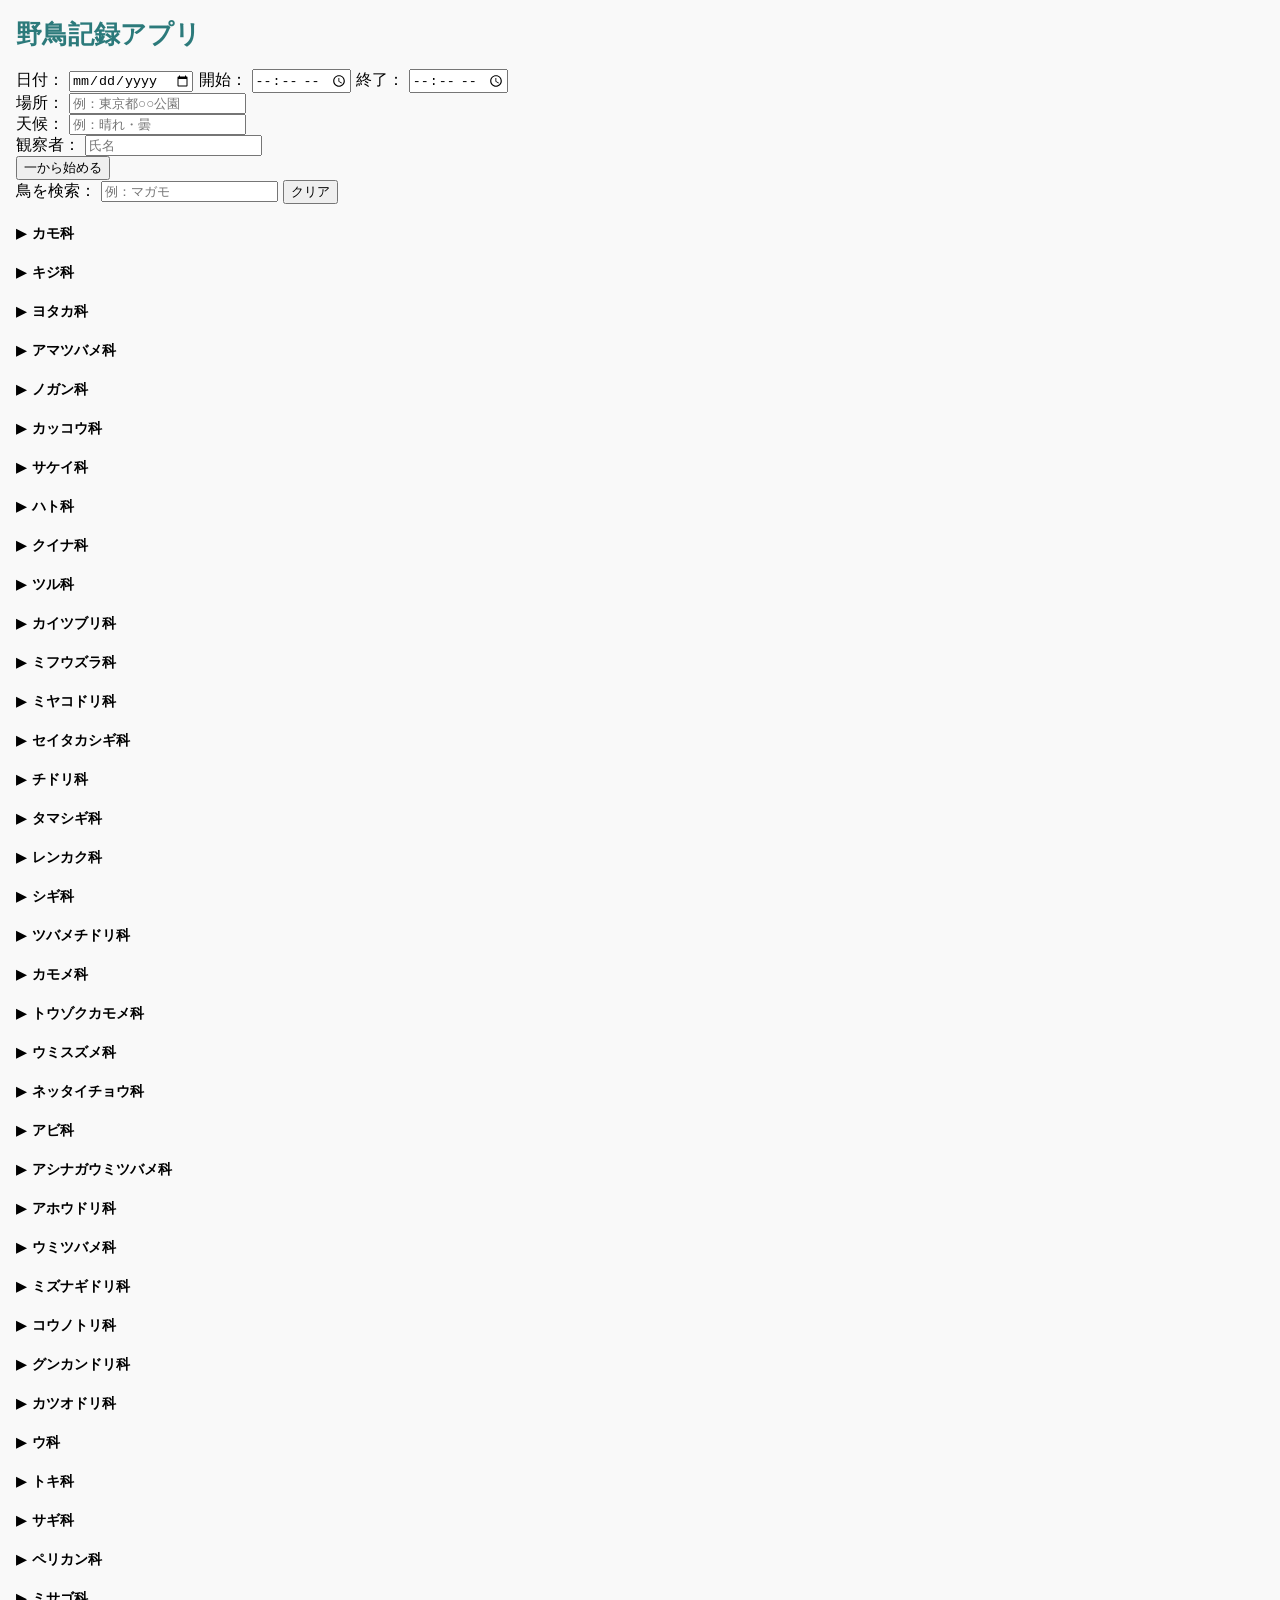
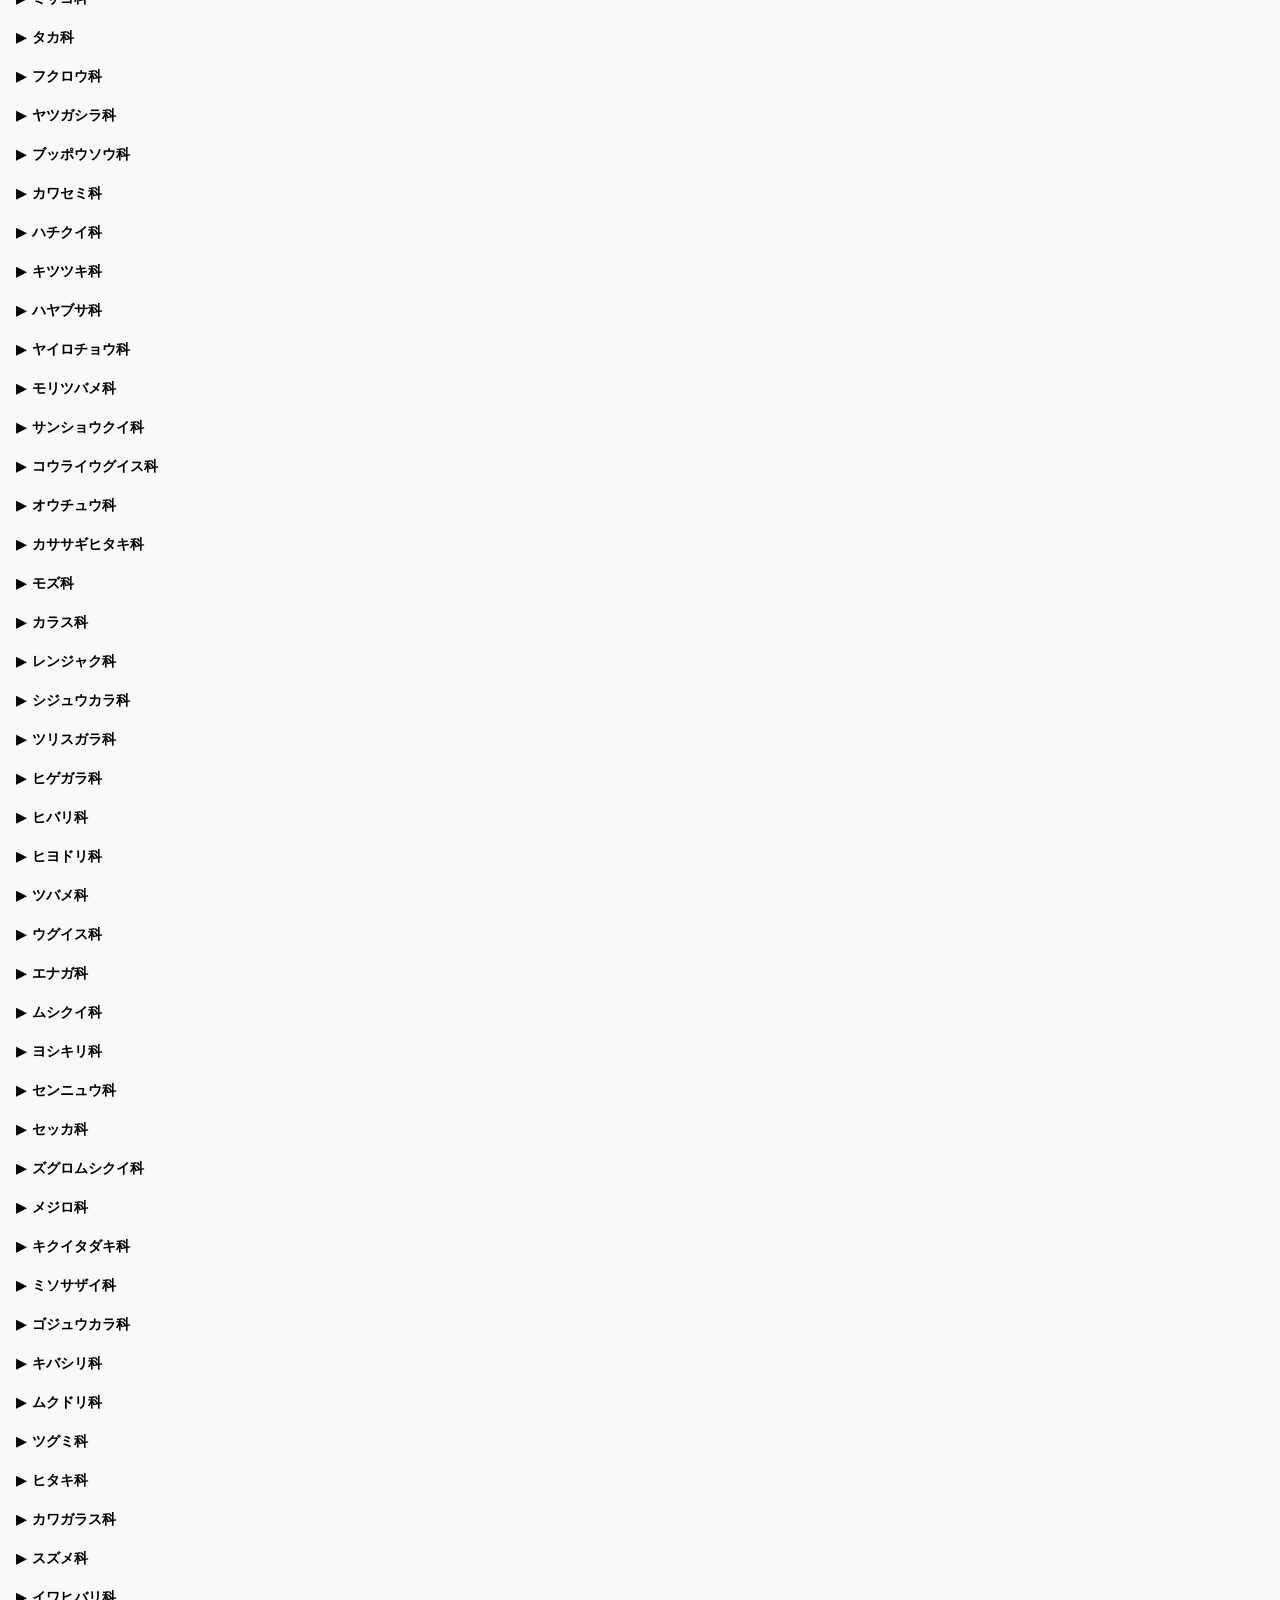
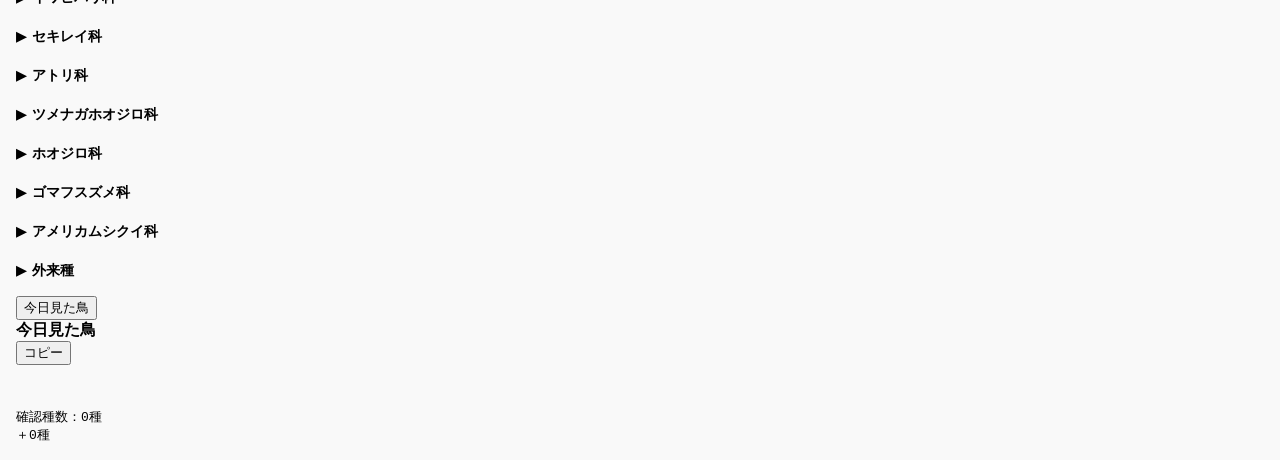
==== index.html @ 3a524e97 "Enhance bird observation app with search feature Added bird search functionality and updated UI elem" ====
<!DOCTYPE html>
<html lang="ja">
<head>
  <meta charset="UTF-8">
  <meta name="viewport" content="width=device-width, initial-scale=1">
  <title>野鳥記録</title>
  <link rel="stylesheet" href="style.css">
  <link rel="manifest" href="manifest.json">
</head>
<body>

<h1>野鳥記録アプリ</h1>
<div id="meta">


  <div>
    <label>日付：</label>
    <input type="date" id="obsDate">
    <label>開始：</label>
    <input type="time" id="obsStartTime">

    <label>終了：</label>
    <input type="time" id="obsEndTime">
  </div>

  <div>
    <label>場所：</label>
    <input type="text" id="obsPlace" placeholder="例：東京都○○公園">
  </div>

  <div>
    <label>天候：</label>
    <input type="text" id="obsWeather" placeholder="例：晴れ・曇">
  </div>

  <div>
    <label>観察者：</label>
    <input type="text" id="obsObserver" placeholder="氏名">
  </div>

</div>

<button onclick="clearAllChecks()">一から始める</button>

<div id="birdSearch">
  <label for="birdSearchInput">鳥を検索：</label>
  <input type="search" id="birdSearchInput" placeholder="例：マガモ">
  <button id="clearBirdSearchBtn" type="button">クリア</button>
</div>

<ul id="birdList"></ul>

<section id="outputDrawer" class="output-drawer" aria-label="今日見た鳥">
  <button id="outputDrawerHandle" class="output-drawer__handle" type="button" aria-expanded="false" aria-controls="outputDrawerContent">
    <span class="output-drawer__bar"></span>
    <span>今日見た鳥</span>
  </button>

  <div id="outputDrawerContent" class="output-drawer__content">
    <div class="output-drawer__header">
      <strong>今日見た鳥</strong>
      <div class="output-drawer__actions">
        <button id="copyBtn" type="button">コピー</button>
      </div>
    </div>
    <pre id="output"></pre>
  </div>
</section>

<script src="app.js"></script>

<script>
if ('serviceWorker' in navigator) {
  navigator.serviceWorker.register('service-worker.js');
}
</script>

</body>
</html>
---- style.css ----
body {
  font-family: system-ui, sans-serif;
  margin: 16px;
  background-color: #f9f9f9;
}

h1 {
  font-size: 1.6em;
  color: #2c7a7b;
}

p {
  font-size: 1em;
}

/* ===== 科の折りたたみ表示 ===== */

.family-title {
  cursor: pointer;
  user-select: none;
  margin-top: 20px;
  font-size: 0.9em;
  margin-left: 0;
  padding-left: 0;
}

.family-title::before {
  content: "▶ ";
}

.family-title.open::before {
  content: "▼ ";
}

.family-list {
  display: none;
  list-style: none;
  padding-left: 0;
  margin-left: 0;
}

.family-list.open {
  display: block;
}

.family-list li::before {
  content: "";
}

/* ===== 種名と数・メモの整列 ===== */

.family-list li {
  display: flex;
  align-items: center;
  gap: 6px;
}

.family-list label {
  display: inline-block;
  min-width: 10em;
}

/* ===== 親ulのズレ修正 ===== */

#birdList {
  padding-left: 0;
  margin-left: 0;
}
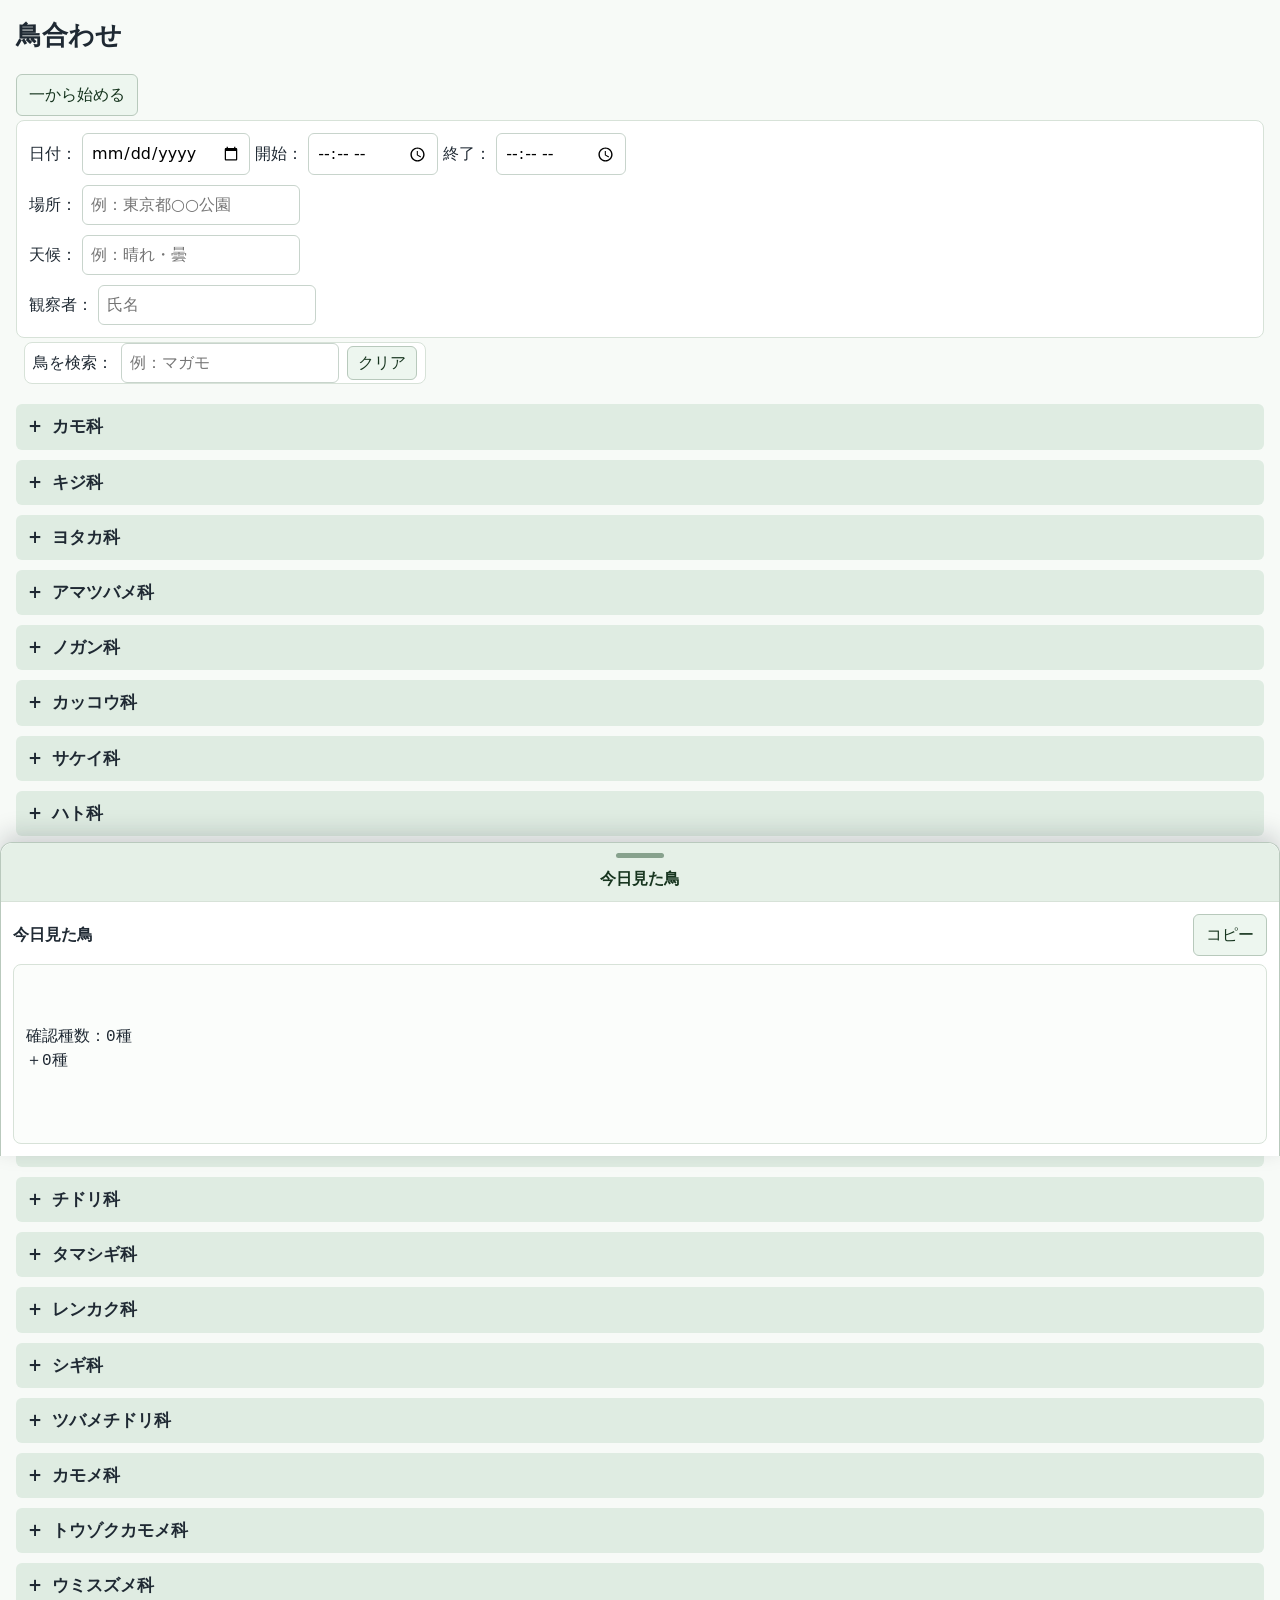
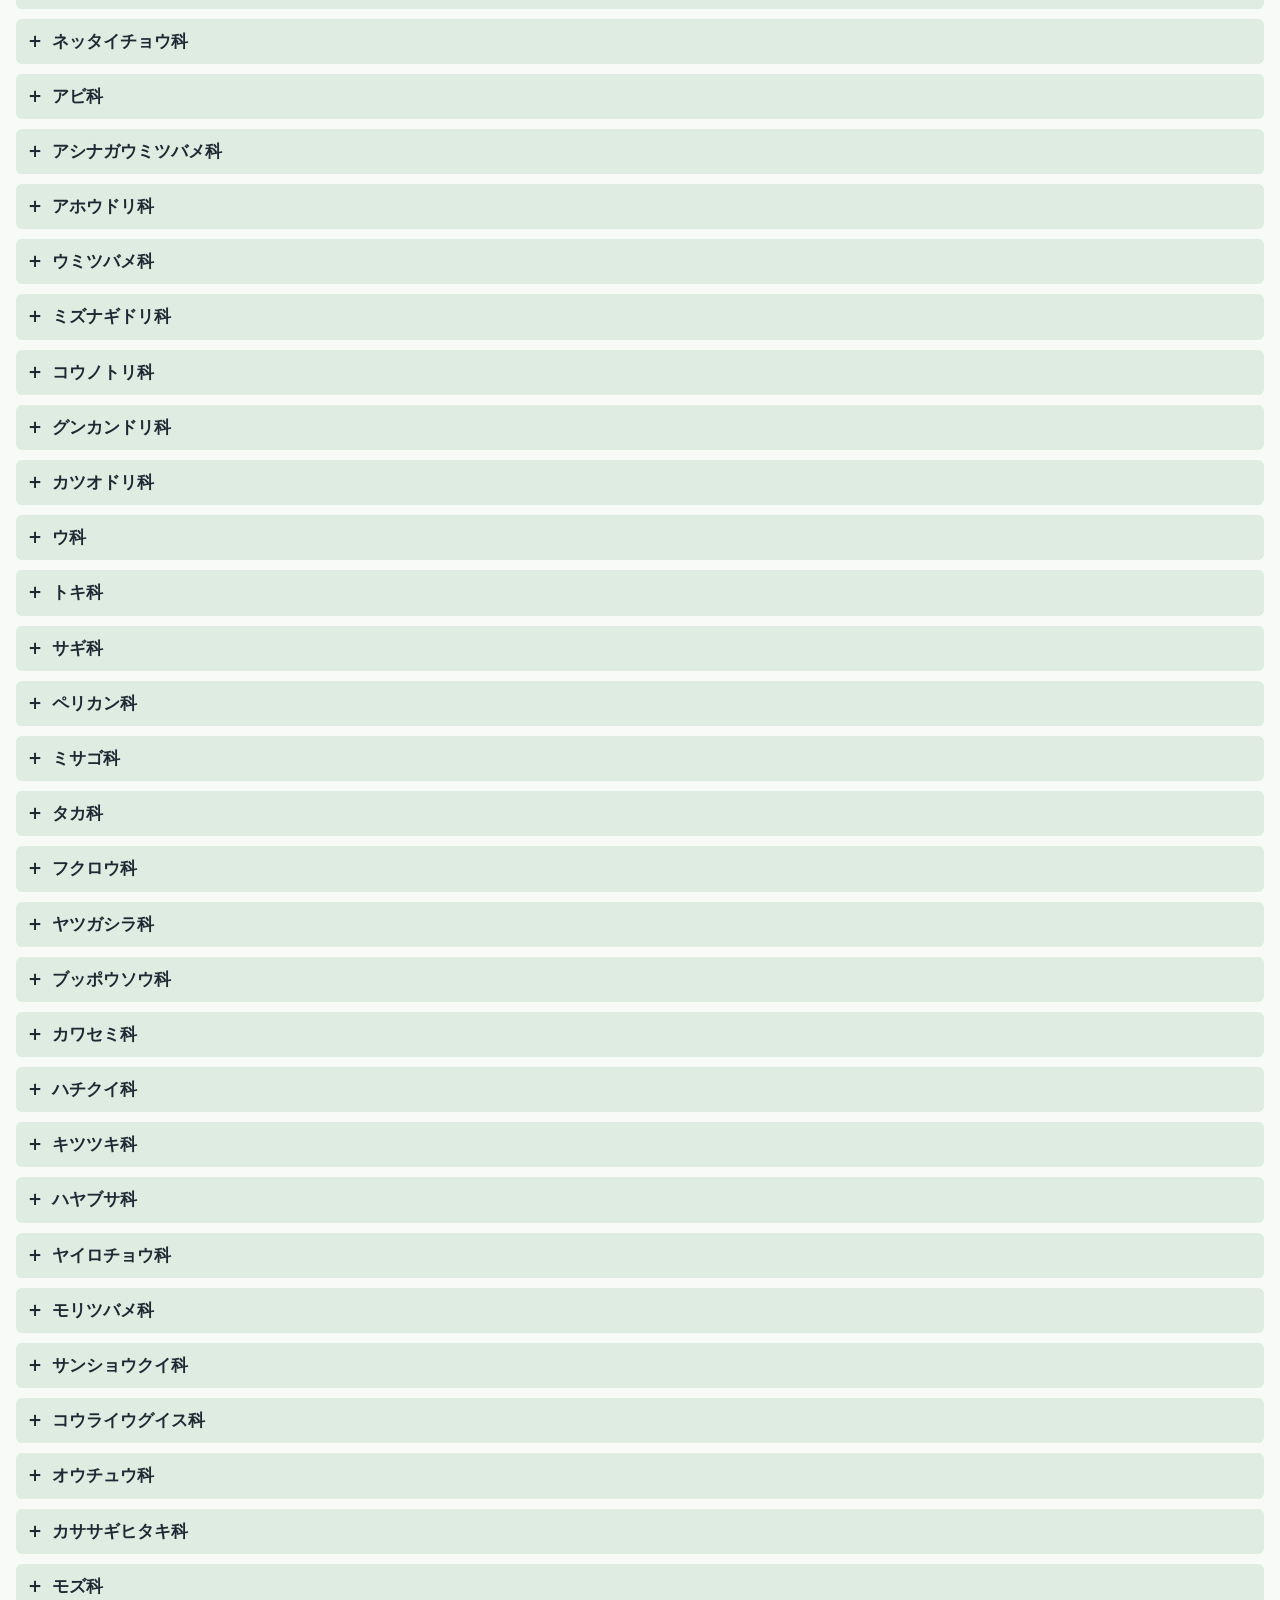
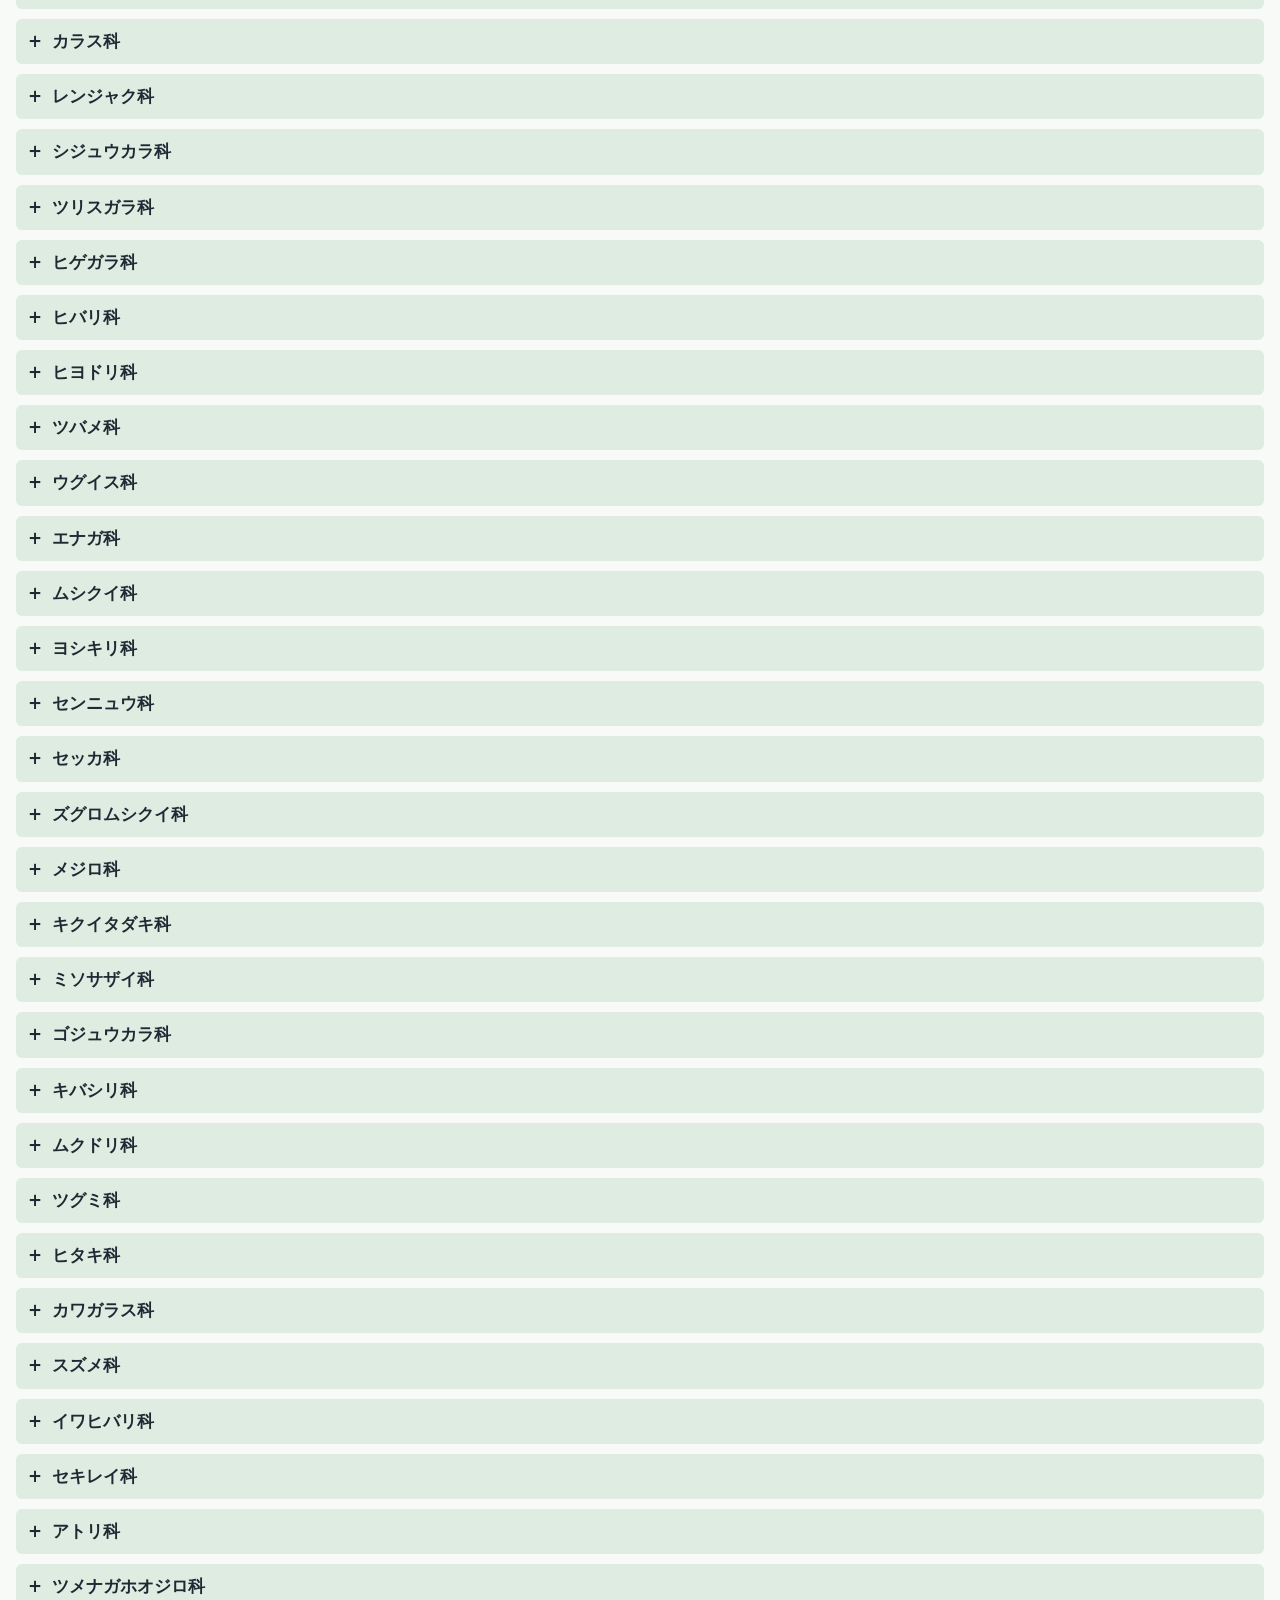
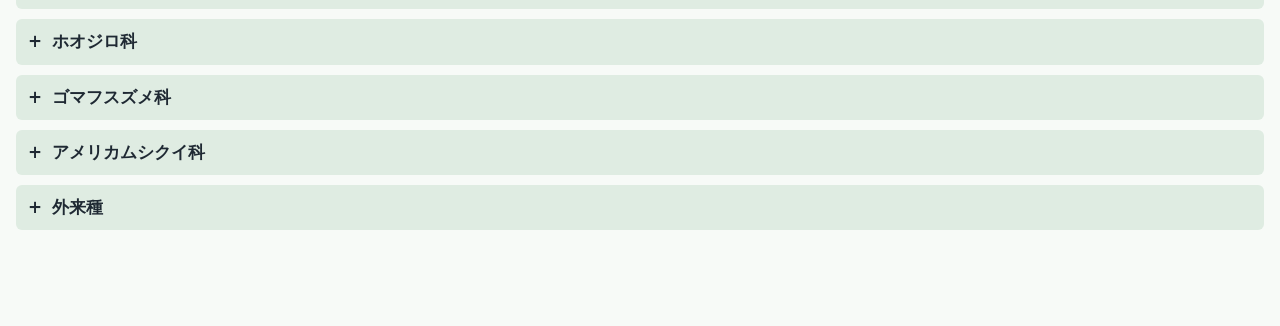
==== commit 183f6c0f: "Update index.html for bird observation app" ====
--- a/index.html
+++ b/index.html
@@ -3,14 +3,22 @@
 <head>
   <meta charset="UTF-8">
   <meta name="viewport" content="width=device-width, initial-scale=1">
-  <title>野鳥記録</title>
+  <title>鳥合わせ</title>
+  <meta name="theme-color" content="#ffe6f0">
+  <meta name="description" content="野鳥の観察記録を入力して、今日見た鳥の一覧を作成するアプリです。">
+  <link rel="manifest" href="manifest.webmanifest">
+  <link rel="icon" href="icons/icon.svg" type="image/svg+xml">
+  <link rel="apple-touch-icon" href="icons/icon.svg">
   <link rel="stylesheet" href="style.css">
-  <link rel="manifest" href="manifest.json">
 </head>
 <body>
 
-<h1>野鳥記録アプリ</h1>
-<div id="meta">
+<main id="appContent" class="app-content">
+  <header class="app-header">
+    <h1>鳥合わせ</h1>
+    <button type="button" onclick="clearAllChecks()">一から始める</button>
+  </header>
+  <div id="meta">
 
 
   <div>
@@ -38,17 +46,16 @@
     <input type="text" id="obsObserver" placeholder="氏名">
   </div>
 
-</div>
+  </div>
 
-<button onclick="clearAllChecks()">一から始める</button>
+  <div id="birdSearch">
+    <label for="birdSearchInput">鳥を検索：</label>
+    <input type="search" id="birdSearchInput" placeholder="例：マガモ">
+    <button id="clearBirdSearchBtn" type="button">クリア</button>
+  </div>
 
-<div id="birdSearch">
-  <label for="birdSearchInput">鳥を検索：</label>
-  <input type="search" id="birdSearchInput" placeholder="例：マガモ">
-  <button id="clearBirdSearchBtn" type="button">クリア</button>
-</div>
-
-<ul id="birdList"></ul>
+  <ul id="birdList"></ul>
+</main>
 
 <section id="outputDrawer" class="output-drawer" aria-label="今日見た鳥">
   <button id="outputDrawerHandle" class="output-drawer__handle" type="button" aria-expanded="false" aria-controls="outputDrawerContent">
@@ -69,11 +76,5 @@
 
 <script src="app.js"></script>
 
-<script>
-if ('serviceWorker' in navigator) {
-  navigator.serviceWorker.register('service-worker.js');
-}
-</script>
-
 </body>
 </html>
--- a/style.css
+++ b/style.css
@@ -1,68 +1,249 @@
+* {
+  box-sizing: border-box;
+}
+
 body {
-  font-family: system-ui, sans-serif;
-  margin: 16px;
-  background-color: #f9f9f9;
+  margin: 0;
+  padding: 16px 16px 96px;
+  color: #1f2933;
+  font-family: system-ui, -apple-system, BlinkMacSystemFont, "Segoe UI", sans-serif;
+  line-height: 1.5;
+  background: #f7faf7;
 }
 
 h1 {
-  font-size: 1.6em;
-  color: #2c7a7b;
-}
-
-p {
-  font-size: 1em;
-}
-
-/* ===== 科の折りたたみ表示 ===== */
+  margin: 0 0 16px;
+  font-size: 1.6rem;
+}
+
+#meta {
+  display: grid;
+  gap: 10px;
+  padding: 12px;
+  border: 1px solid #d7e2d8;
+  border-radius: 8px;
+  background: #fff;
+}
+
+input,
+button {
+  font: inherit;
+}
+
+input {
+  max-width: 100%;
+  padding: 7px 8px;
+  border: 1px solid #c8d4cc;
+  border-radius: 6px;
+  background: #fff;
+}
+
+button {
+  min-height: 40px;
+  margin: 4px 4px 4px 0;
+  padding: 8px 12px;
+  border: 1px solid #b8c9bc;
+  border-radius: 6px;
+  color: #17351f;
+  background: #edf6ef;
+}
+
+button:active {
+  transform: translateY(1px);
+}
+
+[hidden] {
+  display: none !important;
+}
+
+#birdSearch {
+  display: inline-flex;
+  align-items: center;
+  gap: 8px;
+  margin: 4px 0 4px 8px;
+  min-height: 40px;
+  padding: 0 8px;
+  border: 1px solid #d7e2d8;
+  border-radius: 8px;
+  background: #fff;
+  font-size: 1rem;
+  vertical-align: middle;
+}
+
+#birdSearchInput {
+  flex: 1;
+  min-width: 0;
+  font-size: 1rem;
+}
+
+#clearBirdSearchBtn {
+  font-size: 1rem;
+  min-height: 30px;
+  margin: 0;
+  padding: 4px 10px;
+}
+
+#birdList {
+  margin: 16px 0 0;
+  padding: 0;
+}
 
 .family-title {
+  margin: 10px 0 0;
+  padding: 10px 12px;
+  border-radius: 6px;
+  font-size: 1.05rem;
+  background: #dfece2;
   cursor: pointer;
-  user-select: none;
-  margin-top: 20px;
-  font-size: 0.9em;
-  margin-left: 0;
-  padding-left: 0;
 }
 
 .family-title::before {
-  content: "▶ ";
+  content: "+";
+  display: inline-block;
+  width: 1.4em;
+  font-weight: 700;
 }
 
 .family-title.open::before {
-  content: "▼ ";
+  content: "-";
 }
 
 .family-list {
   display: none;
+  margin: 0;
+  padding: 8px 0 8px 12px;
   list-style: none;
-  padding-left: 0;
-  margin-left: 0;
+  background: #fff;
 }
 
 .family-list.open {
   display: block;
 }
 
-.family-list li::before {
-  content: "";
-}
-
-/* ===== 種名と数・メモの整列 ===== */
+.family-list.search-results {
+  display: block;
+}
 
 .family-list li {
   display: flex;
   align-items: center;
+  gap: 4px;
+  min-height: 36px;
+}
+
+.family-list li.search-hit {
+  padding: 4px 6px;
+  border-radius: 6px;
+  background: #fff8dc;
+}
+
+.output-drawer {
+  position: fixed;
+  right: 0;
+  bottom: 0;
+  left: 0;
+  z-index: 20;
+  max-height: min(72vh, 620px);
+  border: 1px solid #b9c9bd;
+  border-bottom: 0;
+  border-radius: 12px 12px 0 0;
+  background: #fff;
+  box-shadow: 0 -8px 24px rgba(17, 24, 39, 0.18);
+  transform: translateY(calc(100% - 58px));
+  transition: transform 180ms ease;
+  touch-action: pan-y;
+}
+
+.output-drawer.open {
+  transform: translateY(0);
+}
+
+.output-drawer__handle {
+  display: grid;
+  place-items: center;
+  gap: 4px;
+  width: 100%;
+  height: 58px;
+  margin: 0;
+  border: 0;
+  border-radius: 12px 12px 0 0;
+  color: #17351f;
+  font-weight: 700;
+  background: #e5f0e7;
+}
+
+.output-drawer__bar {
+  width: 48px;
+  height: 5px;
+  border-radius: 999px;
+  background: #87a28d;
+}
+
+.output-drawer__content {
+  display: flex;
+  flex-direction: column;
+  max-height: calc(min(72vh, 620px) - 58px);
+  padding: 12px;
+  border-top: 1px solid #d7e2d8;
+}
+
+.output-drawer__header {
+  display: flex;
+  align-items: center;
+  justify-content: space-between;
+  gap: 12px;
+  margin-bottom: 8px;
+}
+
+.output-drawer__actions {
+  display: flex;
+  flex-wrap: wrap;
+  justify-content: flex-end;
   gap: 6px;
 }
 
-.family-list label {
-  display: inline-block;
-  min-width: 10em;
-}
-
-/* ===== 親ulのズレ修正 ===== */
-
-#birdList {
-  padding-left: 0;
-  margin-left: 0;
-}
+.output-drawer__actions button {
+  margin: 0;
+}
+
+#output {
+  min-height: 180px;
+  max-height: calc(min(72vh, 620px) - 132px);
+  margin: 0;
+  padding: 12px;
+  overflow: auto;
+  white-space: pre-wrap;
+  word-break: break-word;
+  border: 1px solid #d7e2d8;
+  border-radius: 8px;
+  background: #fbfdfb;
+  font-family: ui-monospace, SFMono-Regular, Menlo, Consolas, monospace;
+}
+
+@media (max-width: 640px) {
+  body {
+    padding: 12px 12px 96px;
+  }
+
+  #meta > div {
+    display: grid;
+    gap: 6px;
+  }
+
+  #birdSearch {
+    display: inline-grid;
+  }
+
+  .output-drawer__header {
+    align-items: flex-start;
+    flex-direction: column;
+  }
+
+  .output-drawer__actions {
+    width: 100%;
+  }
+
+  .output-drawer__actions button {
+    flex: 1;
+  }
+}
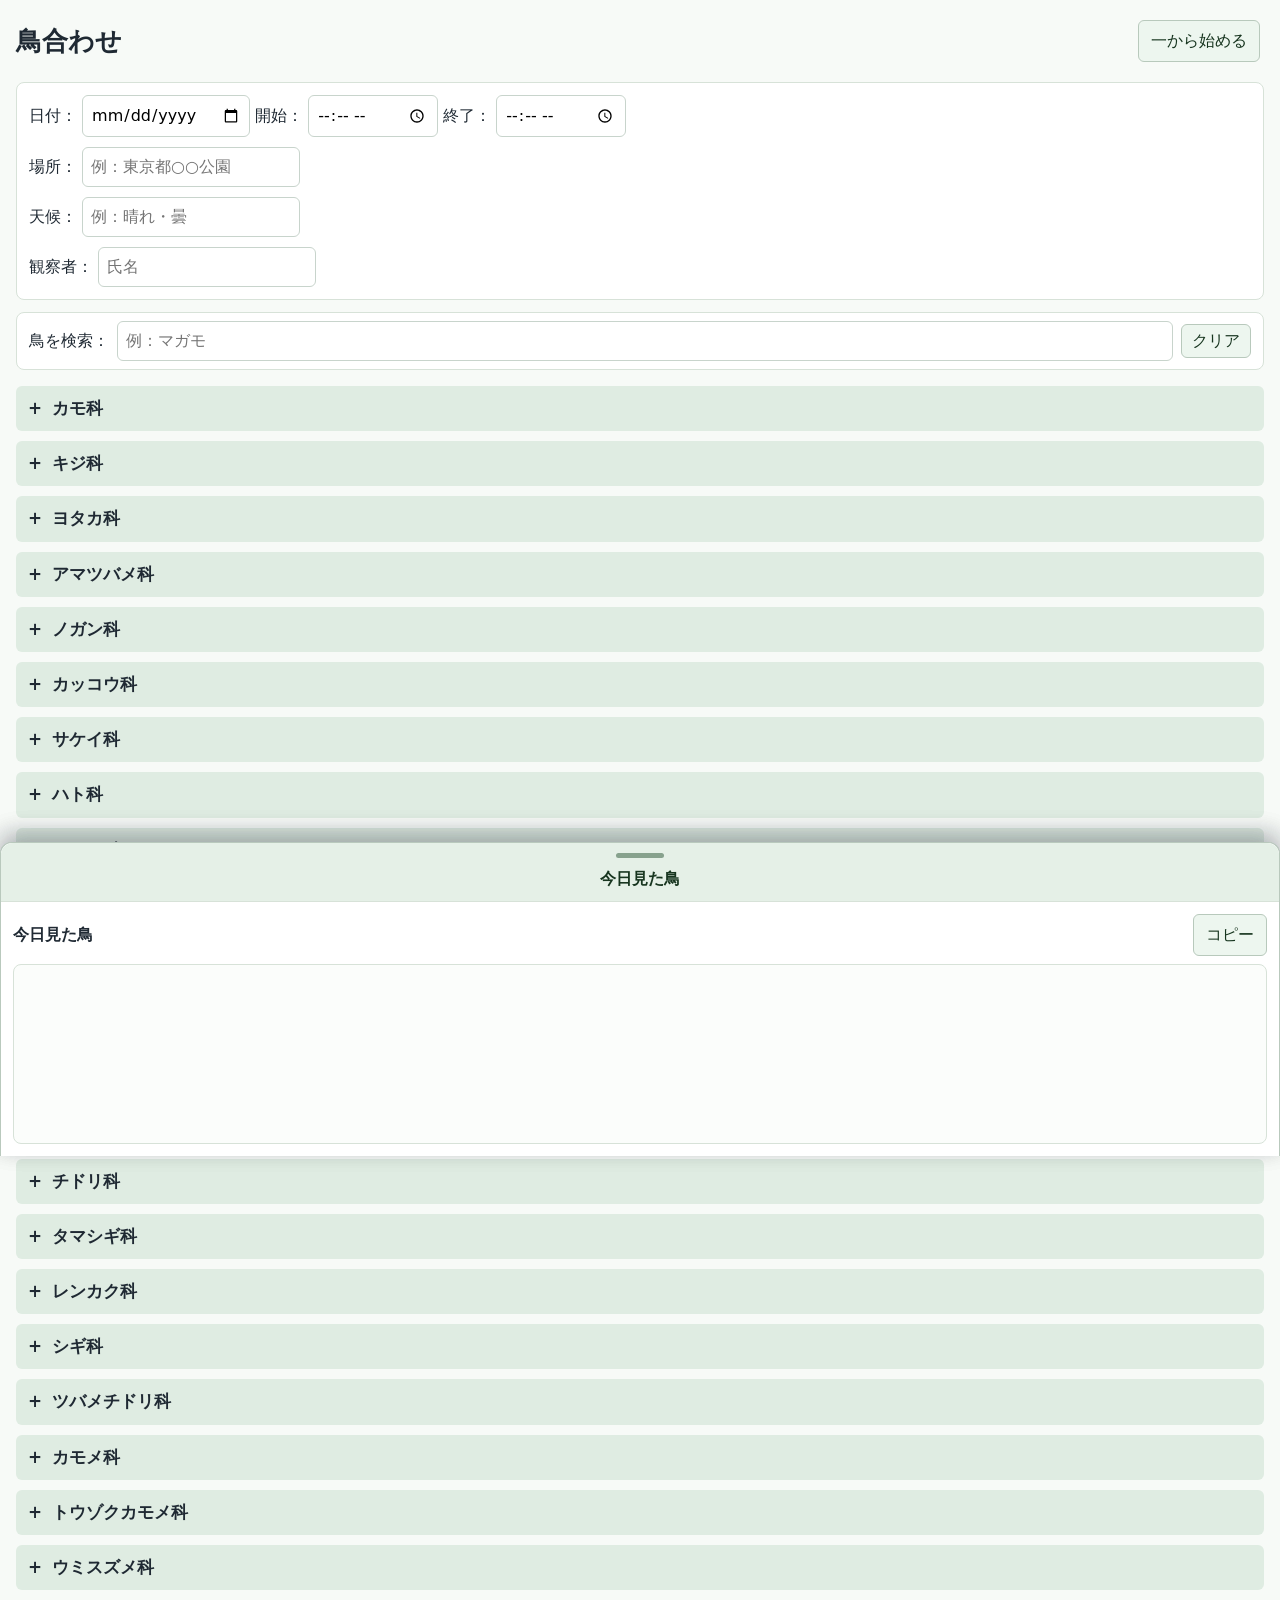
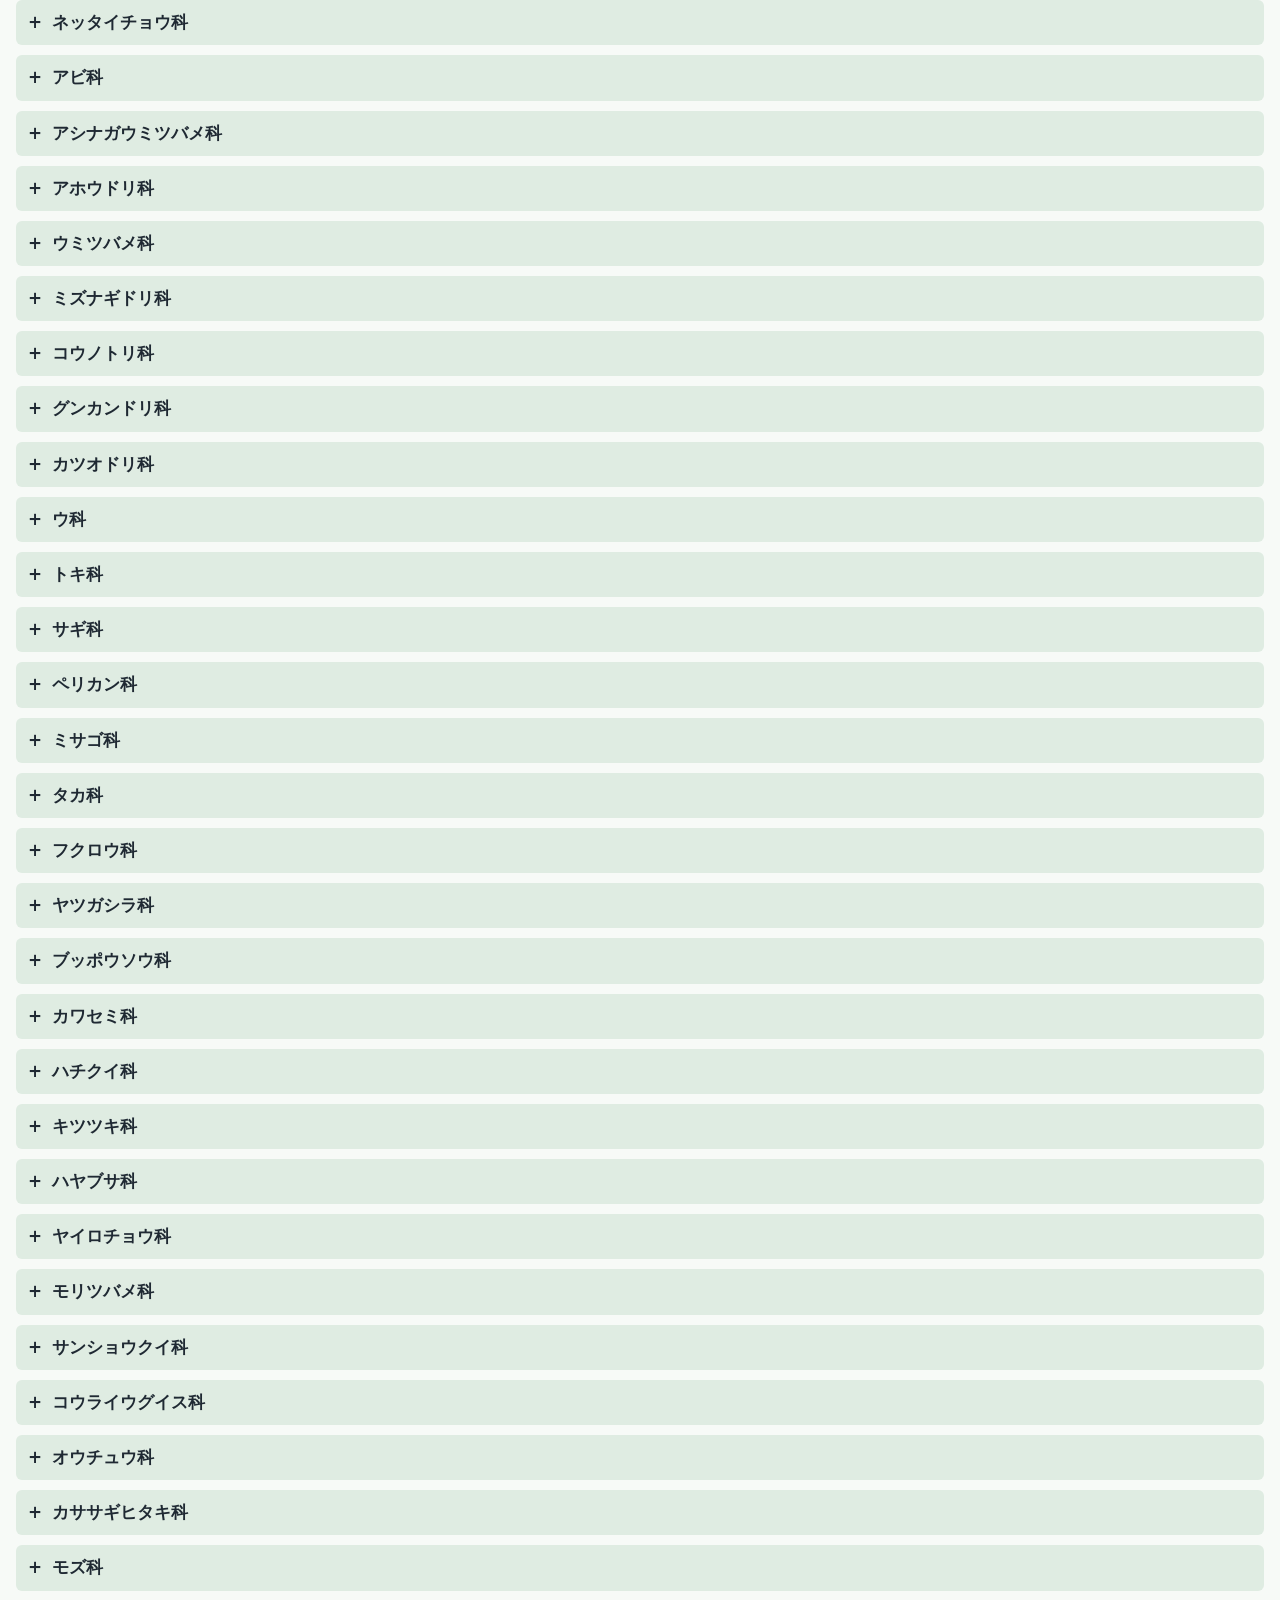
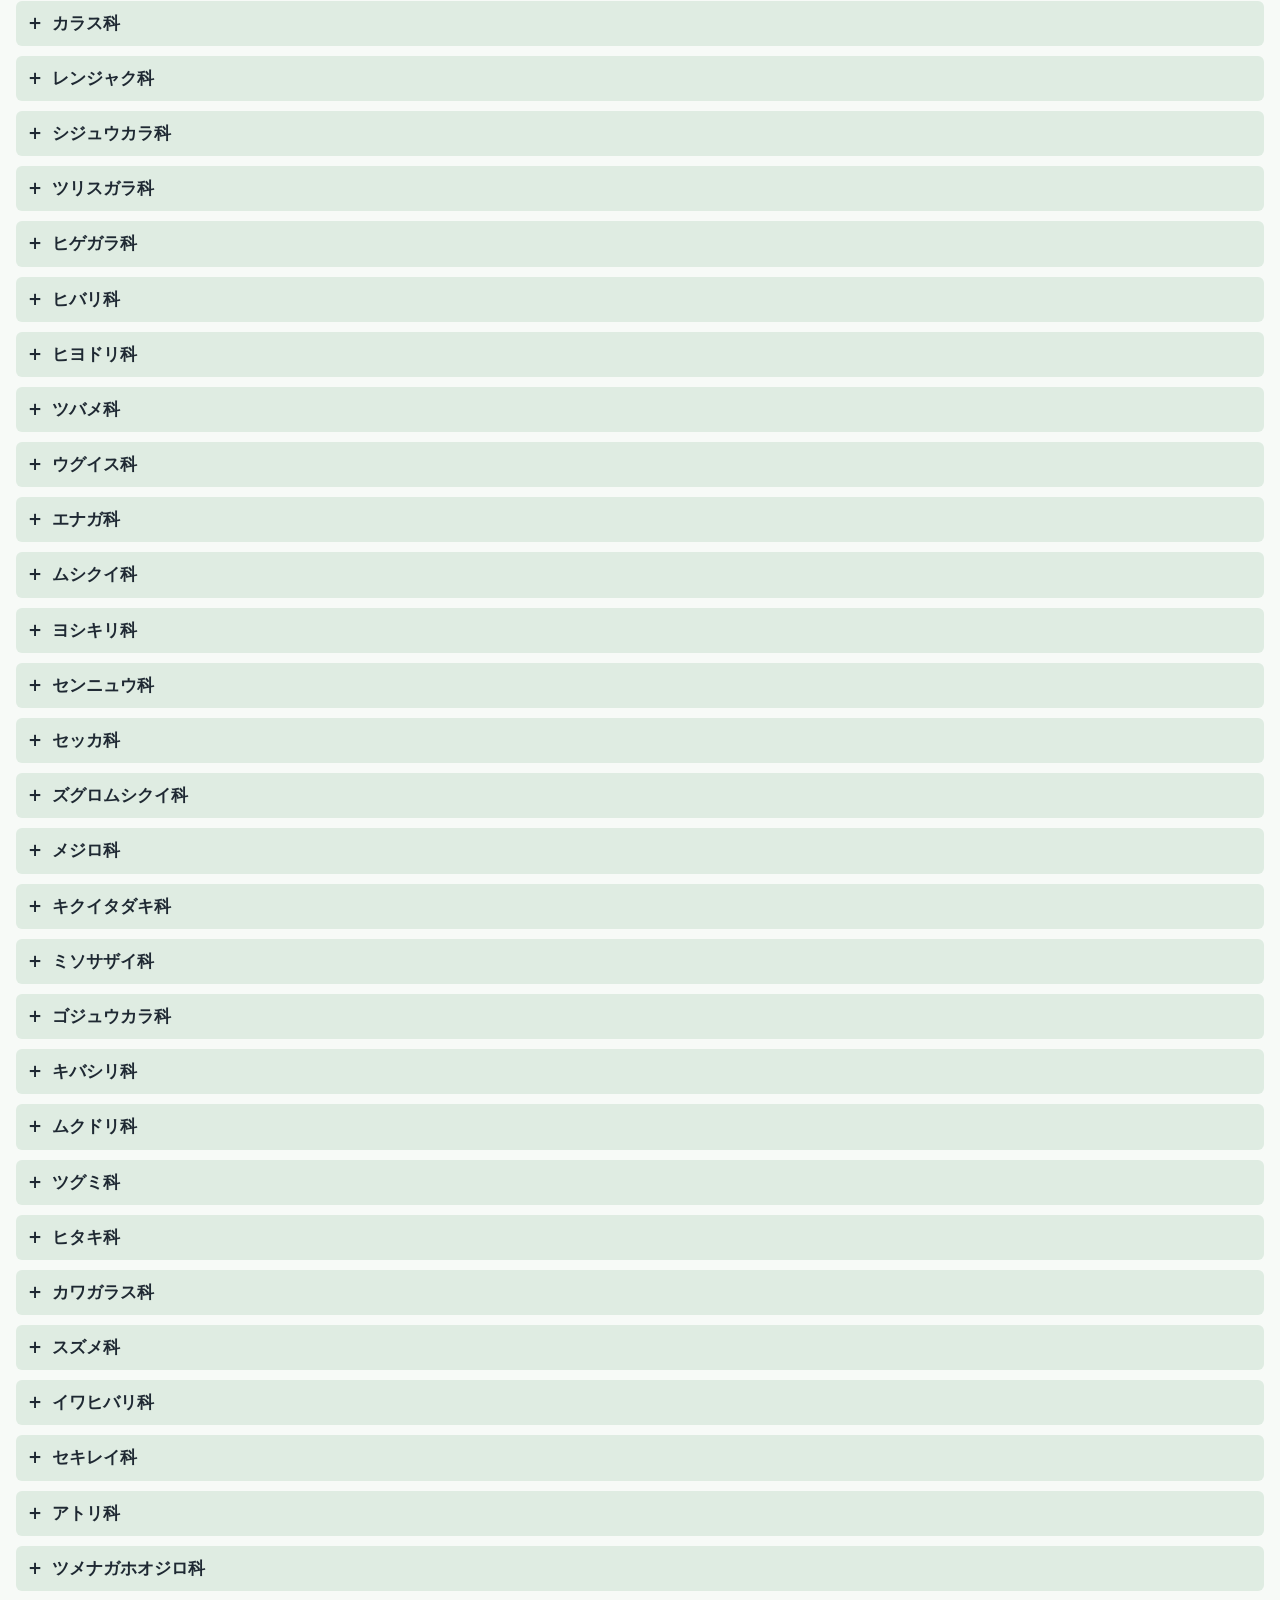
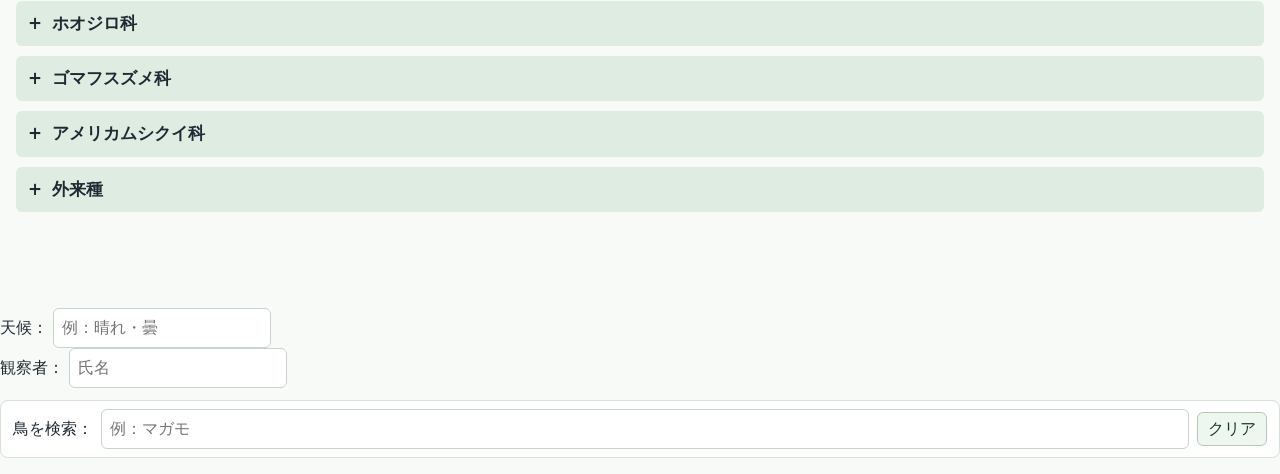
==== commit e0f0a270: "Revise HTML structure and update metadata Updated the HTML structure and metadata for the applicatio" ====
--- a/index.html
+++ b/index.html
@@ -4,7 +4,7 @@
   <meta charset="UTF-8">
   <meta name="viewport" content="width=device-width, initial-scale=1">
   <title>鳥合わせ</title>
-  <meta name="theme-color" content="#ffe6f0">
+  <meta name="theme-color" content="#e5f0e7">
   <meta name="description" content="野鳥の観察記録を入力して、今日見た鳥の一覧を作成するアプリです。">
   <link rel="manifest" href="manifest.webmanifest">
   <link rel="icon" href="icons/icon.svg" type="image/svg+xml">
@@ -78,3 +78,47 @@
 
 </body>
 </html>
+  </div>
+
+  <div>
+    <label>天候：</label>
+    <input type="text" id="obsWeather" placeholder="例：晴れ・曇">
+  </div>
+
+  <div>
+    <label>観察者：</label>
+    <input type="text" id="obsObserver" placeholder="氏名">
+  </div>
+
+  </div>
+
+  <div id="birdSearch">
+    <label for="birdSearchInput">鳥を検索：</label>
+    <input type="search" id="birdSearchInput" placeholder="例：マガモ">
+    <button id="clearBirdSearchBtn" type="button">クリア</button>
+  </div>
+
+  <ul id="birdList"></ul>
+</main>
+
+<section id="outputDrawer" class="output-drawer" aria-label="今日見た鳥">
+  <button id="outputDrawerHandle" class="output-drawer__handle" type="button" aria-expanded="false" aria-controls="outputDrawerContent">
+    <span class="output-drawer__bar"></span>
+    <span>今日見た鳥</span>
+  </button>
+
+  <div id="outputDrawerContent" class="output-drawer__content">
+    <div class="output-drawer__header">
+      <strong>今日見た鳥</strong>
+      <div class="output-drawer__actions">
+        <button id="copyBtn" type="button">コピー</button>
+      </div>
+    </div>
+    <pre id="output"></pre>
+  </div>
+</section>
+
+<script src="app.js"></script>
+
+</body>
+</html>
--- a/style.css
+++ b/style.css
@@ -3,17 +3,40 @@
 }
 
 body {
-  margin: 0;
-  padding: 16px 16px 96px;
+  --output-drawer-height: 58px;
+
+  margin: 0;
   color: #1f2933;
   font-family: system-ui, -apple-system, BlinkMacSystemFont, "Segoe UI", sans-serif;
   line-height: 1.5;
   background: #f7faf7;
 }
 
+.app-content {
+  padding: 16px 16px 96px;
+}
+
+body.output-drawer-is-open .app-content {
+  height: calc(100vh - var(--output-drawer-height));
+  overflow: auto;
+  padding-bottom: 96px;
+}
+
+.app-header {
+  display: flex;
+  align-items: center;
+  justify-content: space-between;
+  gap: 12px;
+  margin: 0 0 16px;
+}
+
 h1 {
-  margin: 0 0 16px;
+  margin: 0;
   font-size: 1.6rem;
+}
+
+.app-header button {
+  flex-shrink: 0;
 }
 
 #meta {
@@ -36,6 +59,7 @@
   border: 1px solid #c8d4cc;
   border-radius: 6px;
   background: #fff;
+  text-align: left;
 }
 
 button {
@@ -57,12 +81,13 @@
 }
 
 #birdSearch {
-  display: inline-flex;
+  display: flex;
   align-items: center;
   gap: 8px;
-  margin: 4px 0 4px 8px;
+  width: 100%;
+  margin: 12px 0 0;
   min-height: 40px;
-  padding: 0 8px;
+  padding: 8px 12px;
   border: 1px solid #d7e2d8;
   border-radius: 8px;
   background: #fff;
@@ -72,8 +97,14 @@
 
 #birdSearchInput {
   flex: 1;
-  min-width: 0;
+  min-width: 120px;
   font-size: 1rem;
+}
+
+#birdSearch label,
+#clearBirdSearchBtn {
+  flex-shrink: 0;
+  white-space: nowrap;
 }
 
 #clearBirdSearchBtn {
@@ -221,8 +252,12 @@
 }
 
 @media (max-width: 640px) {
-  body {
+  .app-content {
     padding: 12px 12px 96px;
+  }
+
+  body.output-drawer-is-open .app-content {
+    padding-bottom: 96px;
   }
 
   #meta > div {
@@ -231,7 +266,7 @@
   }
 
   #birdSearch {
-    display: inline-grid;
+    gap: 6px;
   }
 
   .output-drawer__header {
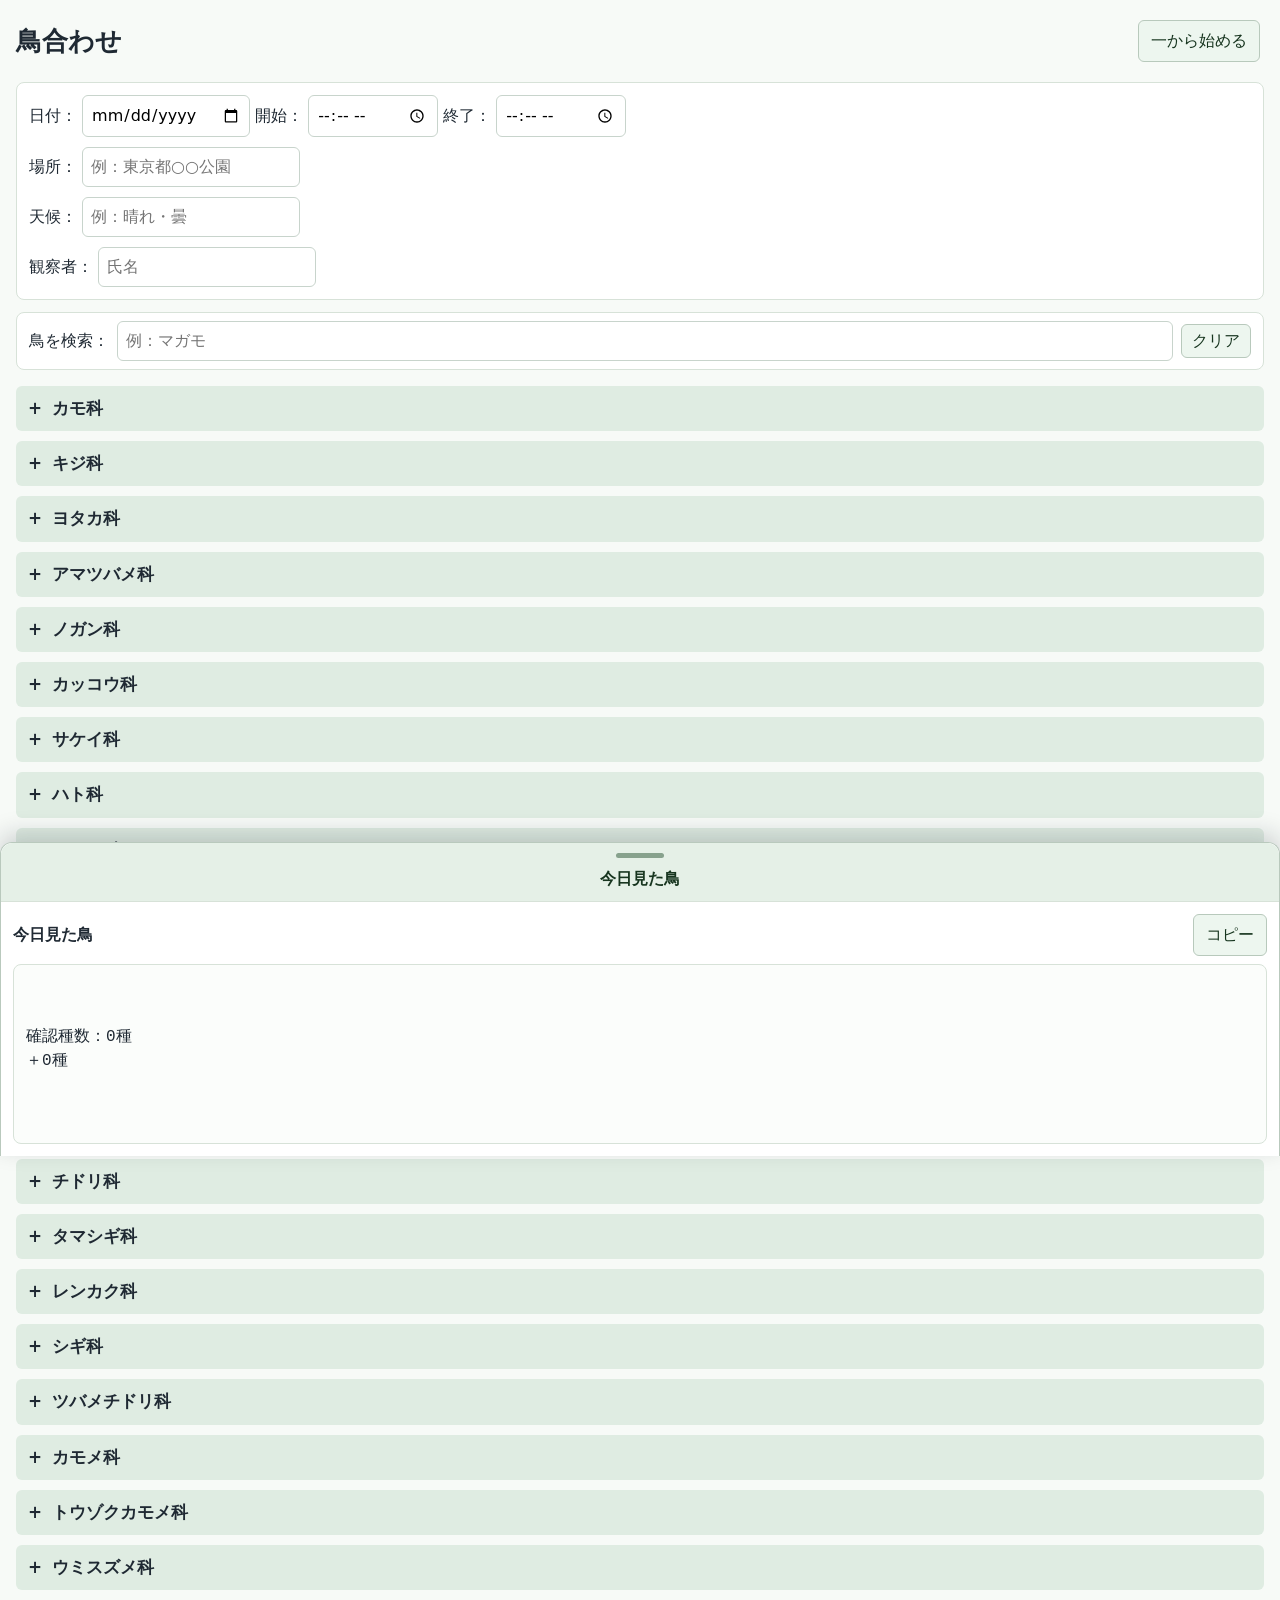
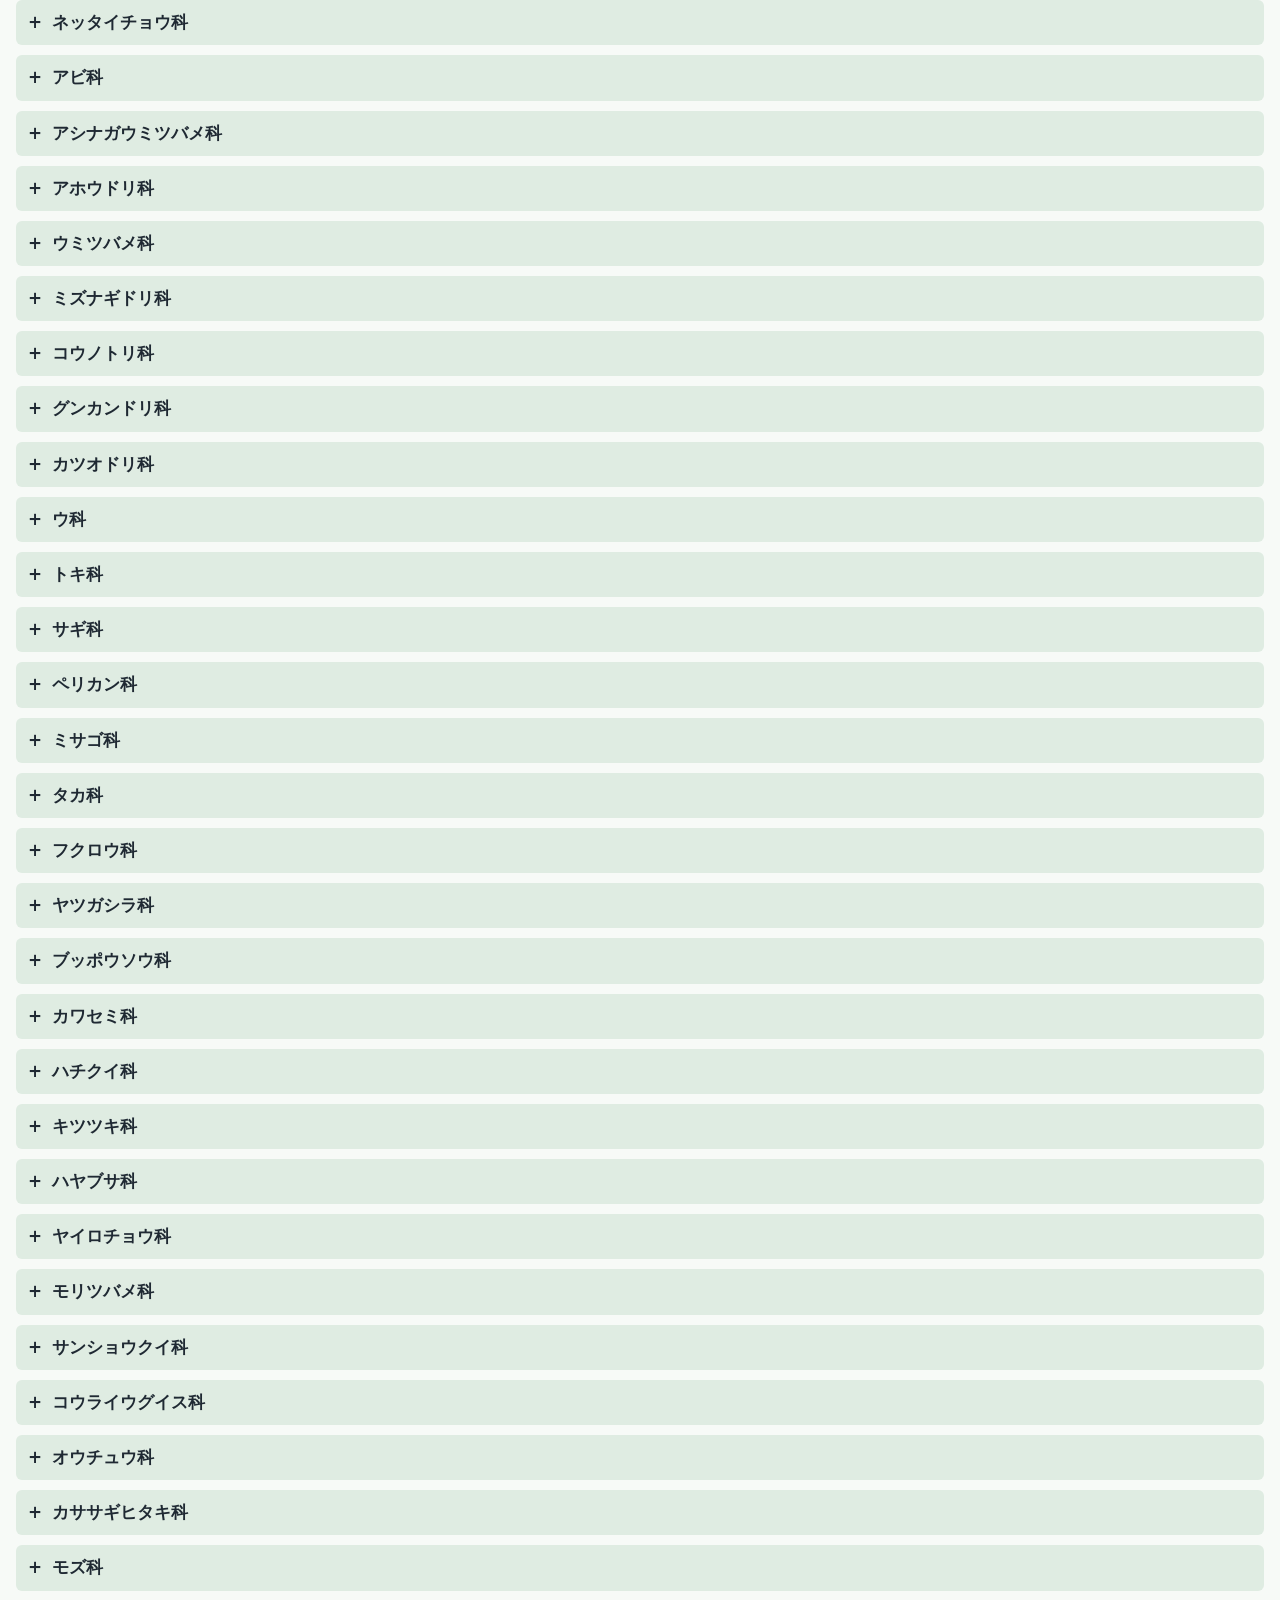
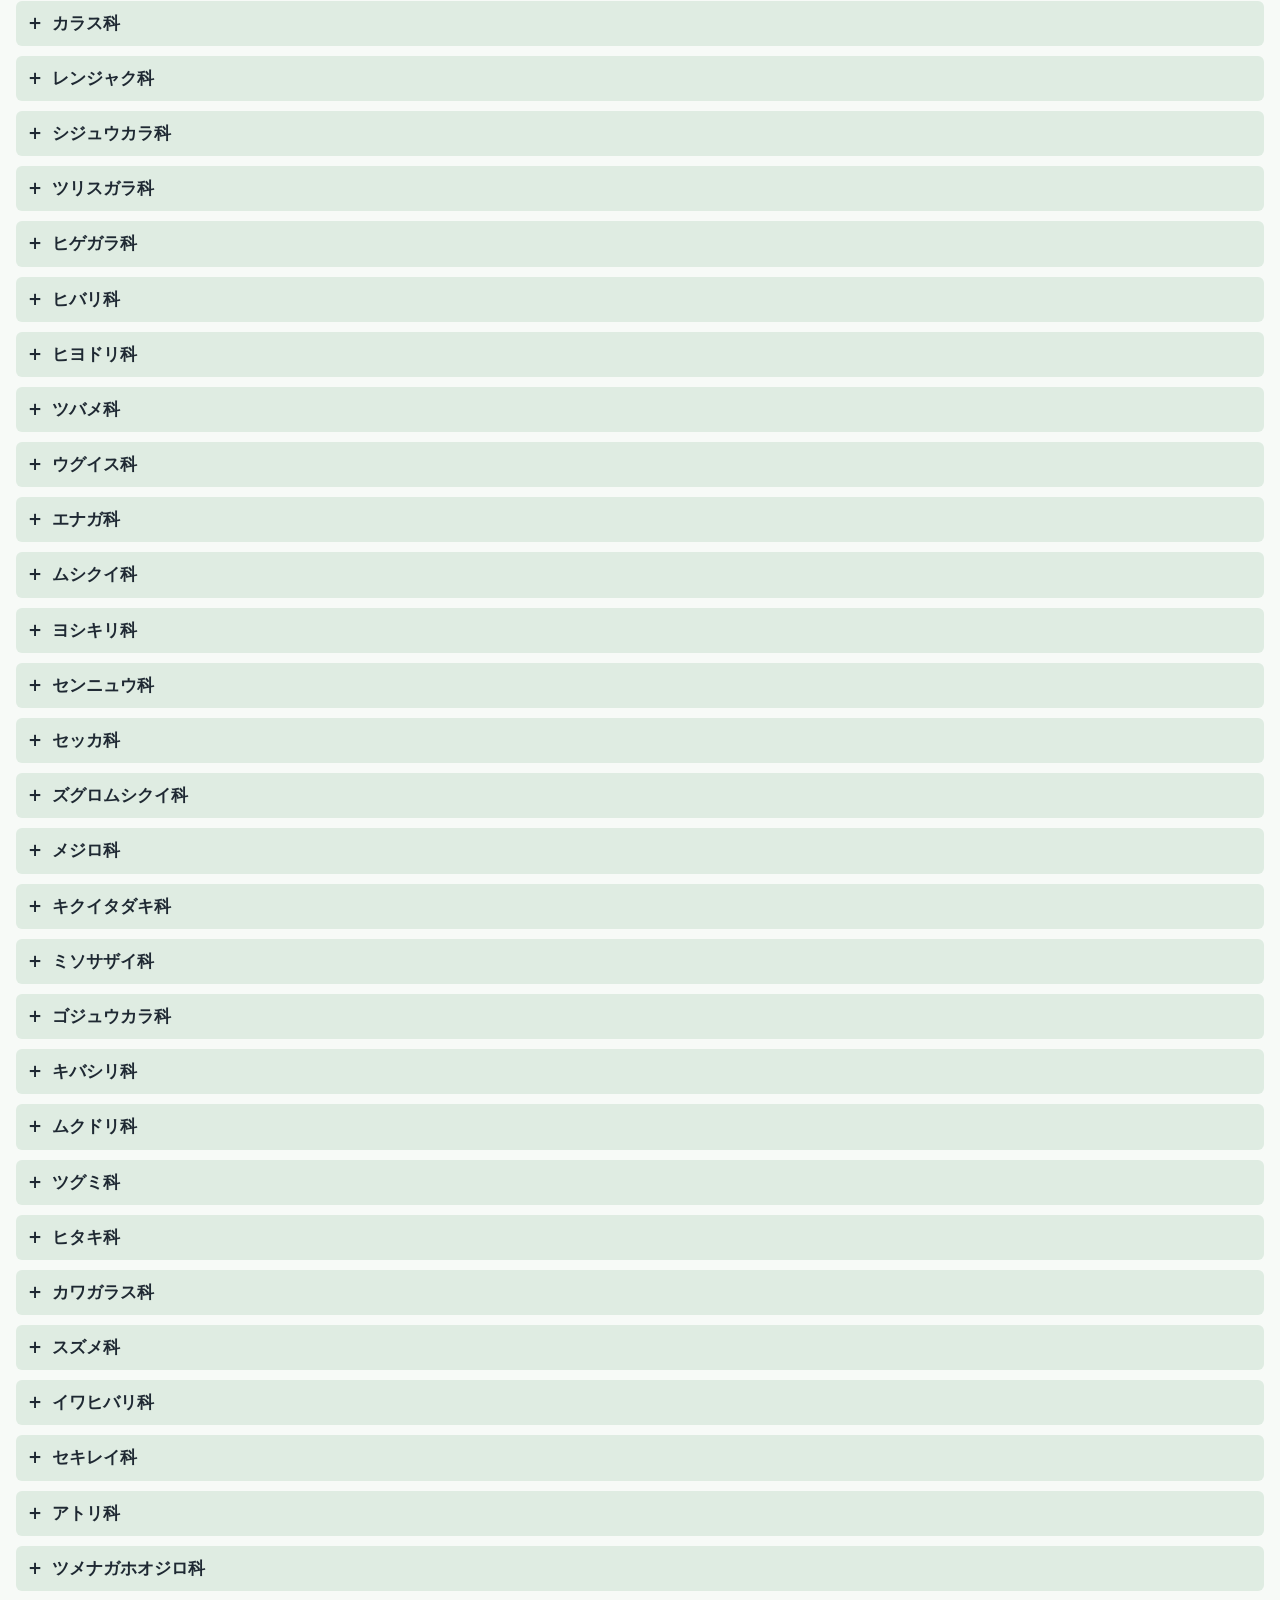
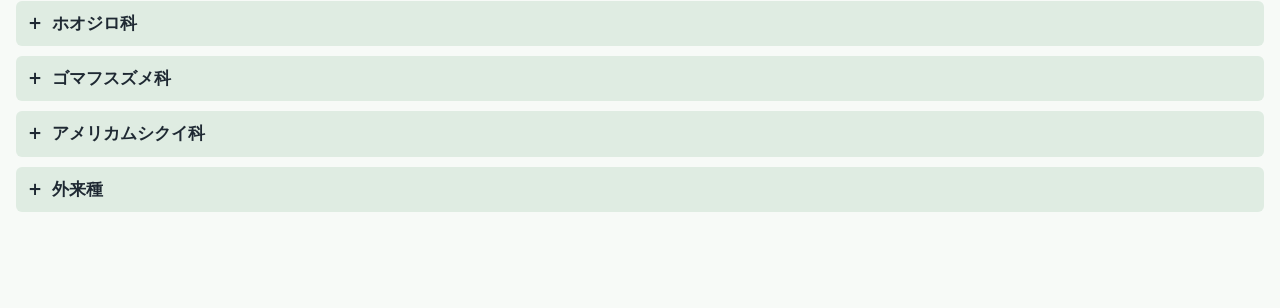
==== commit 9a4b3948: "Refactor index.html structure and content" ====
--- a/index.html
+++ b/index.html
@@ -78,47 +78,3 @@
 
 </body>
 </html>
-  </div>
-
-  <div>
-    <label>天候：</label>
-    <input type="text" id="obsWeather" placeholder="例：晴れ・曇">
-  </div>
-
-  <div>
-    <label>観察者：</label>
-    <input type="text" id="obsObserver" placeholder="氏名">
-  </div>
-
-  </div>
-
-  <div id="birdSearch">
-    <label for="birdSearchInput">鳥を検索：</label>
-    <input type="search" id="birdSearchInput" placeholder="例：マガモ">
-    <button id="clearBirdSearchBtn" type="button">クリア</button>
-  </div>
-
-  <ul id="birdList"></ul>
-</main>
-
-<section id="outputDrawer" class="output-drawer" aria-label="今日見た鳥">
-  <button id="outputDrawerHandle" class="output-drawer__handle" type="button" aria-expanded="false" aria-controls="outputDrawerContent">
-    <span class="output-drawer__bar"></span>
-    <span>今日見た鳥</span>
-  </button>
-
-  <div id="outputDrawerContent" class="output-drawer__content">
-    <div class="output-drawer__header">
-      <strong>今日見た鳥</strong>
-      <div class="output-drawer__actions">
-        <button id="copyBtn" type="button">コピー</button>
-      </div>
-    </div>
-    <pre id="output"></pre>
-  </div>
-</section>
-
-<script src="app.js"></script>
-
-</body>
-</html>
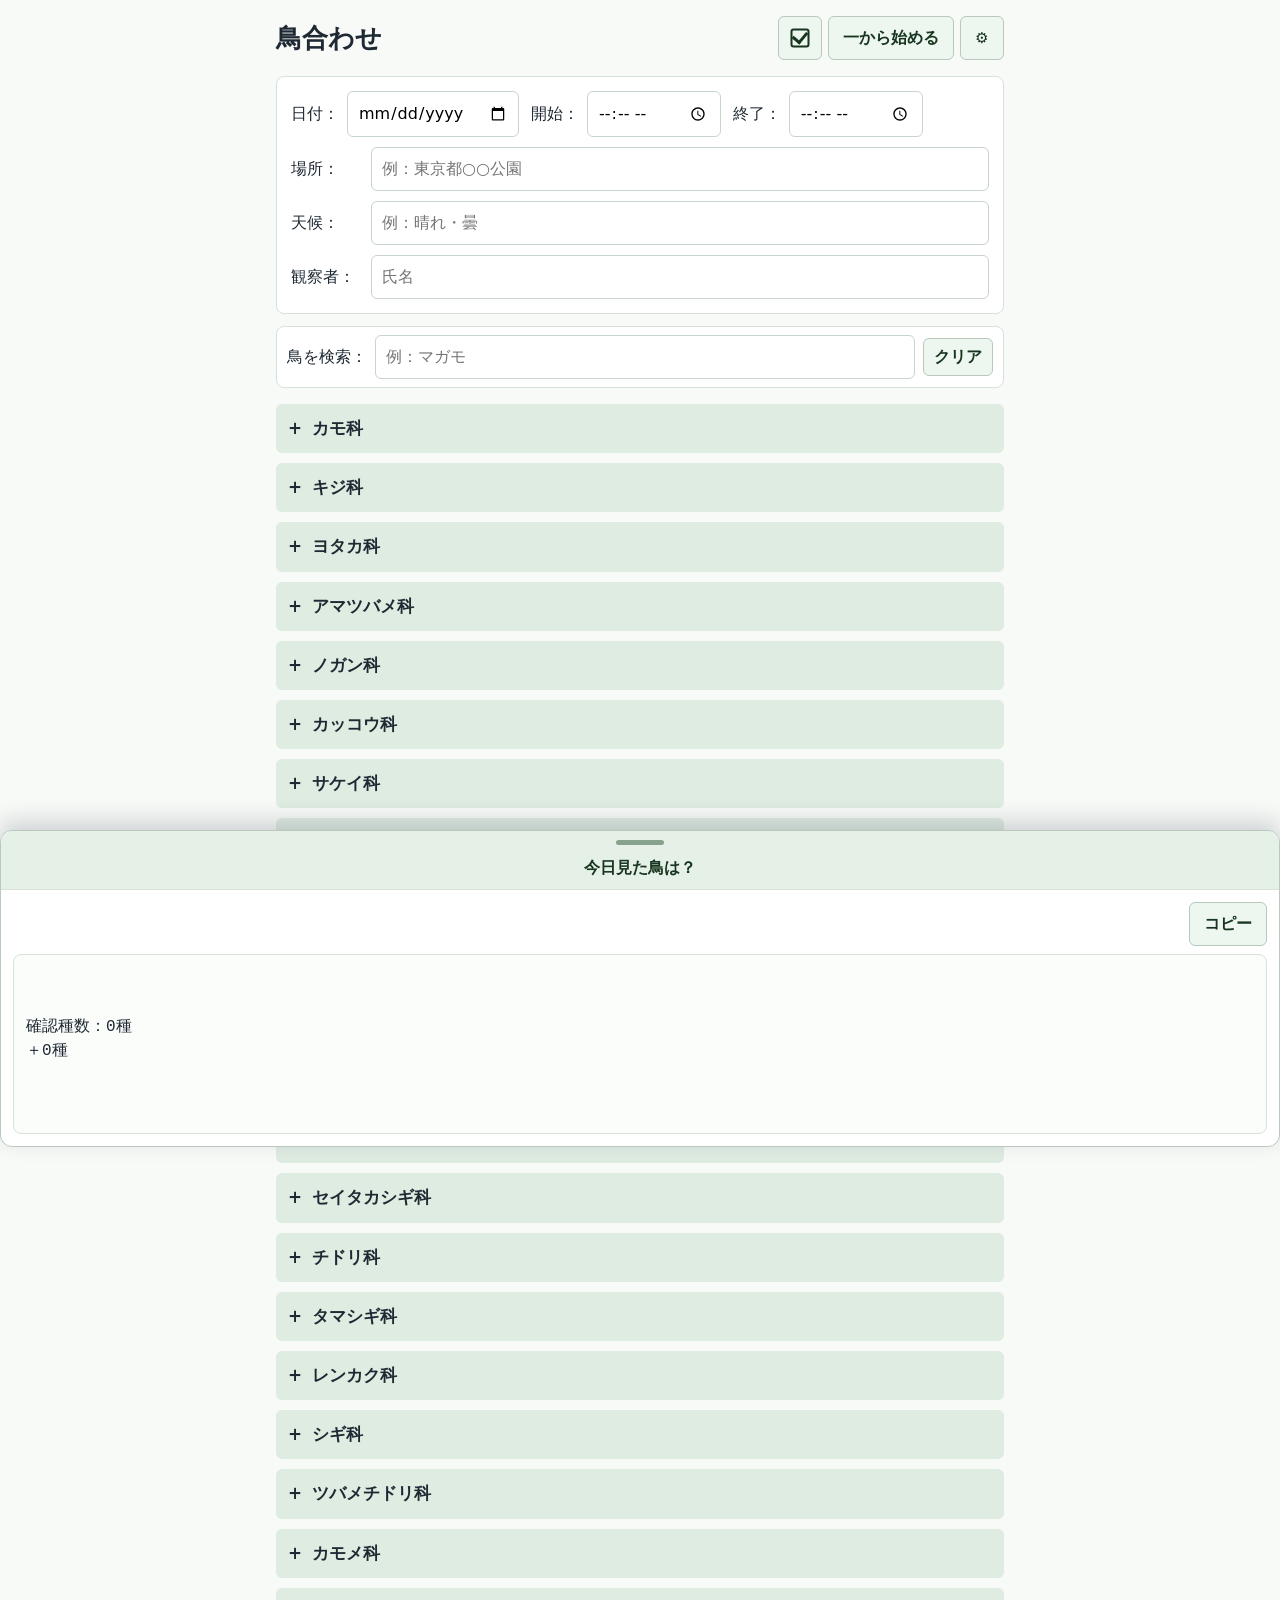
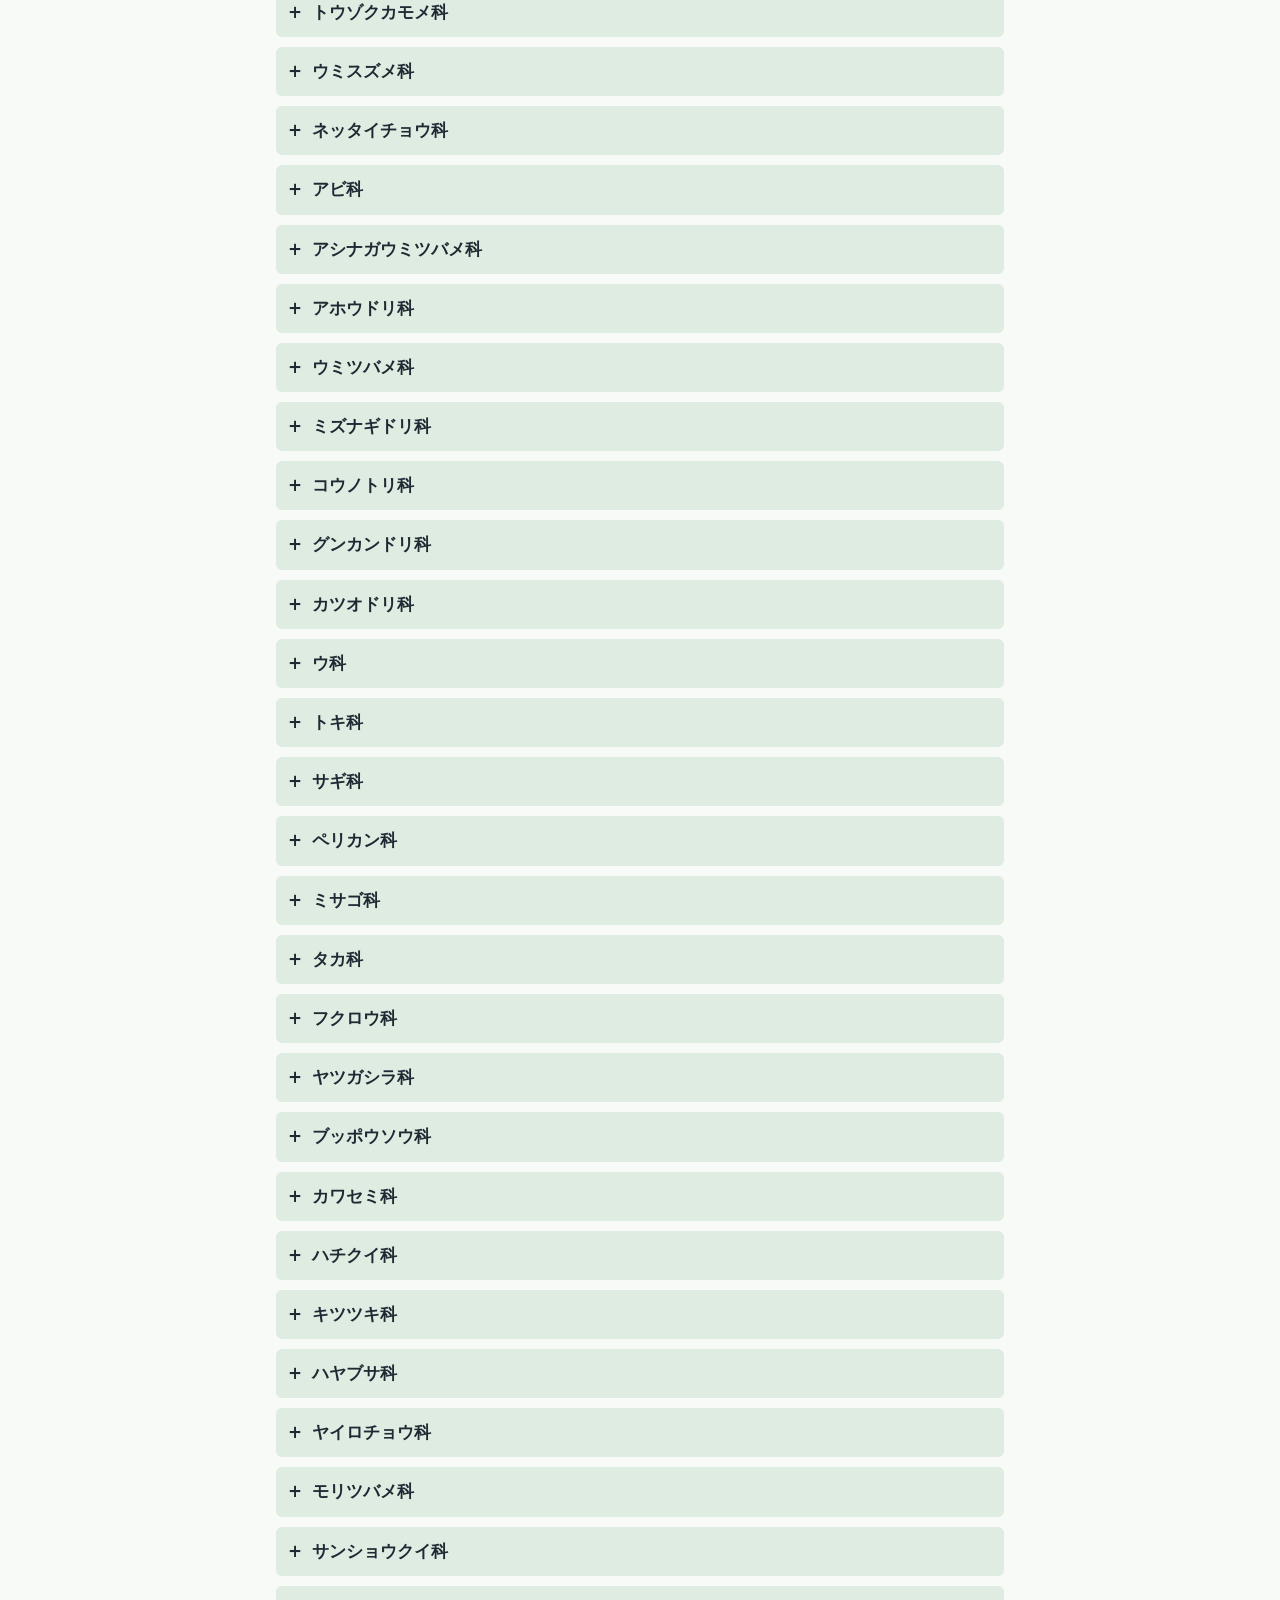
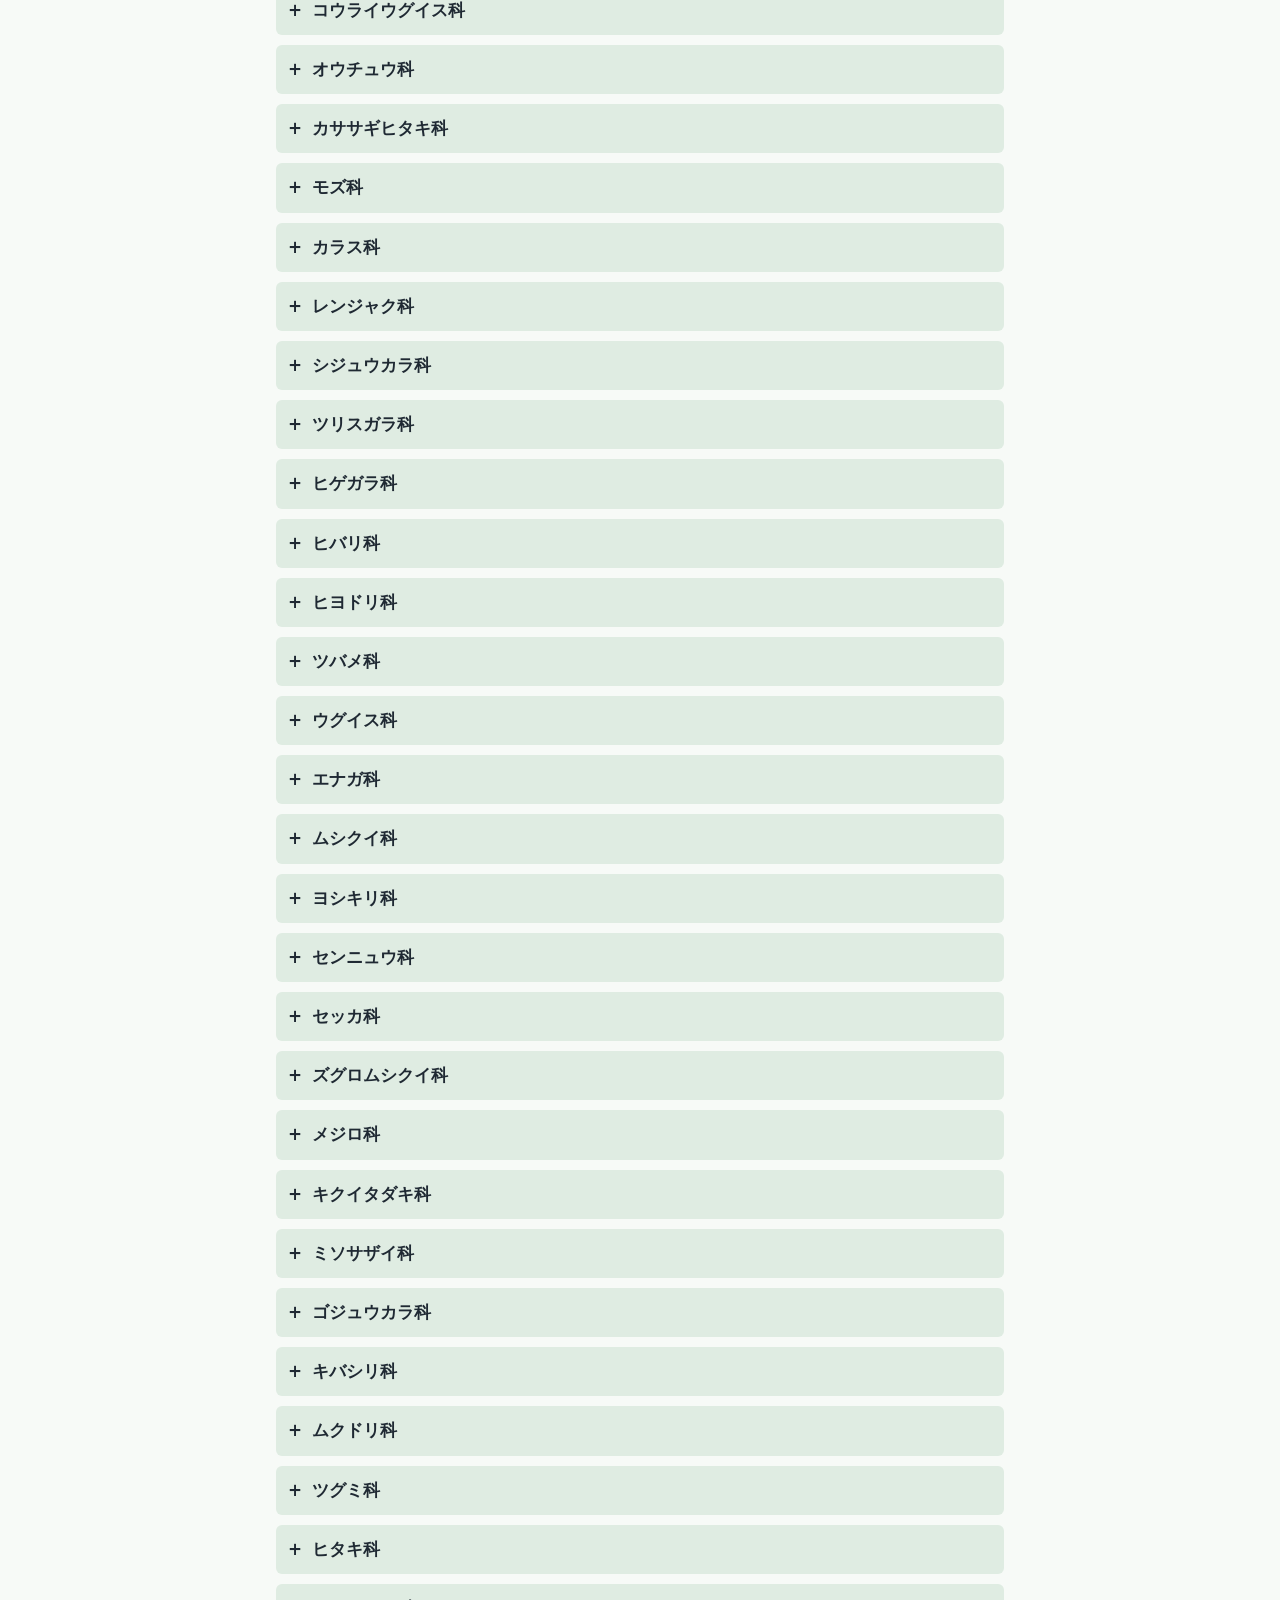
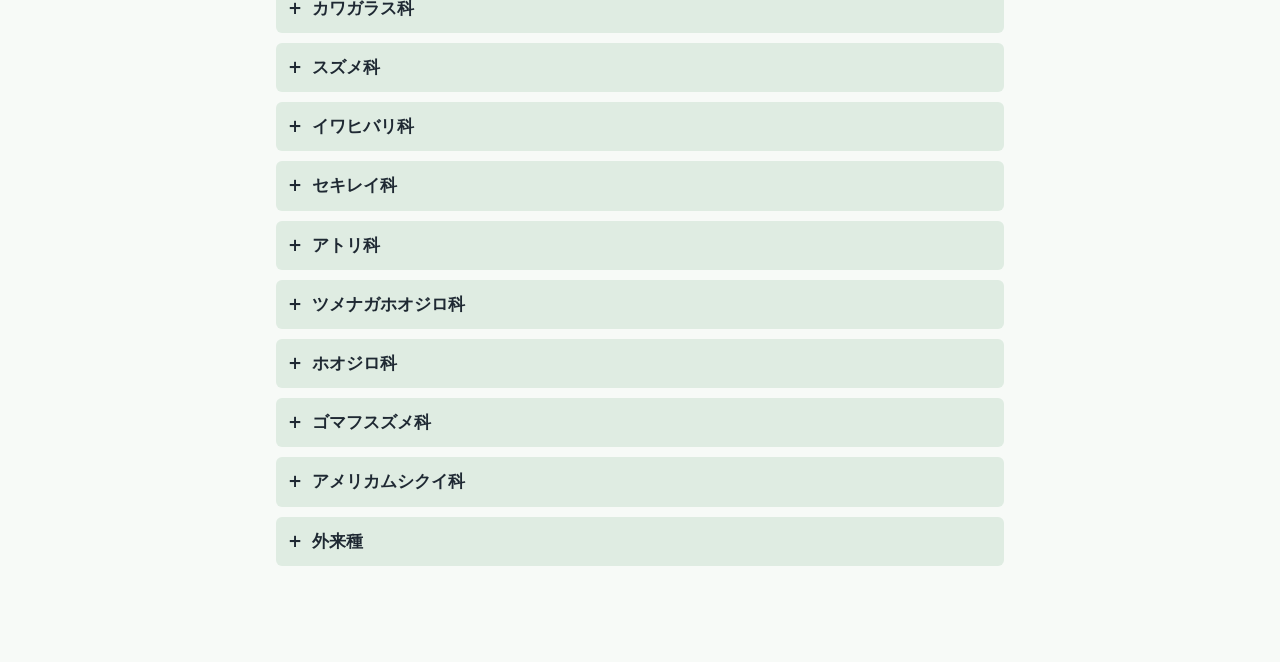
==== commit 295dfcc3: "Add files via upload" ====
--- a/index.html
+++ b/index.html
@@ -1,80 +1,94 @@
 <!DOCTYPE html>
 <html lang="ja">
 <head>
-  <meta charset="UTF-8">
-  <meta name="viewport" content="width=device-width, initial-scale=1">
-  <title>鳥合わせ</title>
-  <meta name="theme-color" content="#e5f0e7">
-  <meta name="description" content="野鳥の観察記録を入力して、今日見た鳥の一覧を作成するアプリです。">
-  <link rel="manifest" href="manifest.webmanifest">
-  <link rel="icon" href="icons/icon.svg" type="image/svg+xml">
-  <link rel="apple-touch-icon" href="icons/icon.svg">
-  <link rel="stylesheet" href="style.css">
-</head>
-<body>
+  <meta charset="UTF-8">
+  <meta name="viewport" content="width=device-width, initial-scale=1, viewport-fit=cover">
+  <title>鳥合わせ</title>
+  <meta name="theme-color" content="#e5f0e7">
+  <meta name="description" content="野鳥の観察記録を入力して、今日見た鳥の一覧を作成するアプリです。">
+  <meta name="format-detection" content="telephone=no">
+  <meta name="apple-mobile-web-app-capable" content="yes">
+  <meta name="apple-mobile-web-app-title" content="鳥合わせ">
+  <meta name="apple-mobile-web-app-status-bar-style" content="default">
+  <link rel="manifest" href="manifest.webmanifest">
+  <link rel="icon" href="favicon.ico?v=32" sizes="192x192">
+  <link rel="shortcut icon" href="favicon.ico?v=32">
+  <link rel="apple-touch-icon" sizes="180x180" href="icons/icon-180.png">
+  <link rel="stylesheet" href="style.css?v=33">
+</head>
+<body>
+
+<main id="appContent" class="app-content">
+  <header class="app-header">
+    <h1>鳥合わせ</h1>
+    <div class="app-header__actions">
+      <button id="checkedOnlyBtn" class="icon-button" type="button" aria-pressed="false" aria-label="チェック済みだけ表示"></button>
+      <button id="clearAllBtn" type="button">一から始める</button>
+      <button id="settingsBtn" class="settings-button" type="button" aria-label="設定">⚙</button>
+    </div>
+  </header>
+
+  <div id="meta">
+    <div class="meta-row meta-row--datetime">
+      <div class="meta-field">
+        <label for="obsDate">日付：</label>
+        <input type="date" id="obsDate">
+      </div>
+      <div class="meta-field">
+        <label for="obsStartTime">開始：</label>
+        <input type="time" id="obsStartTime">
+      </div>
+      <div class="meta-field">
+        <label for="obsEndTime">終了：</label>
+        <input type="time" id="obsEndTime">
+      </div>
+    </div>
+
+    <div>
+      <label for="obsPlace">場所：</label>
+      <input type="text" id="obsPlace" placeholder="例：東京都○○公園">
+    </div>
+
+    <div>
+      <label for="obsWeather">天候：</label>
+      <input type="text" id="obsWeather" placeholder="例：晴れ・曇">
+    </div>
+
+    <div>
+      <label for="obsObserver">観察者：</label>
+      <input type="text" id="obsObserver" placeholder="氏名">
+    </div>
+  </div>
+
+  <div id="birdSearch">
+    <label for="birdSearchInput">鳥を検索：</label>
+    <input type="search" id="birdSearchInput" placeholder="例：マガモ">
+    <button id="clearBirdSearchBtn" type="button" aria-label="検索語をクリア">クリア</button>
+  </div>
+
+  <div id="birdList"></div>
+</main>
+
+<section id="outputDrawer" class="output-drawer" aria-label="今日見た鳥">
+  <div class="output-drawer__handle">
+    <button id="outputDrawerHandle" class="output-drawer__toggle" type="button" aria-expanded="false" aria-controls="outputDrawerContent">
+      <span class="output-drawer__bar"></span>
+      <span>今日見た鳥は？</span>
+    </button>
+    <button id="closeOutputDrawerBtn" class="output-drawer__close" type="button" aria-label="今日見た鳥を閉じる">×</button>
+  </div>
+
+  <div id="outputDrawerContent" class="output-drawer__content">
+    <div class="output-drawer__header">
+      <div class="output-drawer__actions">
+        <button id="copyBtn" type="button">コピー</button>
+      </div>
+    </div>
+    <pre id="output"></pre>
+  </div>
+</section>
 
-<main id="appContent" class="app-content">
-  <header class="app-header">
-    <h1>鳥合わせ</h1>
-    <button type="button" onclick="clearAllChecks()">一から始める</button>
-  </header>
-  <div id="meta">
-
-
-  <div>
-    <label>日付：</label>
-    <input type="date" id="obsDate">
-    <label>開始：</label>
-    <input type="time" id="obsStartTime">
-
-    <label>終了：</label>
-    <input type="time" id="obsEndTime">
-  </div>
-
-  <div>
-    <label>場所：</label>
-    <input type="text" id="obsPlace" placeholder="例：東京都○○公園">
-  </div>
-
-  <div>
-    <label>天候：</label>
-    <input type="text" id="obsWeather" placeholder="例：晴れ・曇">
-  </div>
-
-  <div>
-    <label>観察者：</label>
-    <input type="text" id="obsObserver" placeholder="氏名">
-  </div>
-
-  </div>
-
-  <div id="birdSearch">
-    <label for="birdSearchInput">鳥を検索：</label>
-    <input type="search" id="birdSearchInput" placeholder="例：マガモ">
-    <button id="clearBirdSearchBtn" type="button">クリア</button>
-  </div>
-
-  <ul id="birdList"></ul>
-</main>
-
-<section id="outputDrawer" class="output-drawer" aria-label="今日見た鳥">
-  <button id="outputDrawerHandle" class="output-drawer__handle" type="button" aria-expanded="false" aria-controls="outputDrawerContent">
-    <span class="output-drawer__bar"></span>
-    <span>今日見た鳥</span>
-  </button>
-
-  <div id="outputDrawerContent" class="output-drawer__content">
-    <div class="output-drawer__header">
-      <strong>今日見た鳥</strong>
-      <div class="output-drawer__actions">
-        <button id="copyBtn" type="button">コピー</button>
-      </div>
-    </div>
-    <pre id="output"></pre>
-  </div>
-</section>
-
-<script src="app.js"></script>
-
-</body>
-</html>
+<script src="app.js?v=33"></script>
+
+</body>
+</html>
--- a/style.css
+++ b/style.css
@@ -1,284 +1,571 @@
-* {
-  box-sizing: border-box;
-}
-
-body {
-  --output-drawer-height: 58px;
-
-  margin: 0;
-  color: #1f2933;
-  font-family: system-ui, -apple-system, BlinkMacSystemFont, "Segoe UI", sans-serif;
-  line-height: 1.5;
-  background: #f7faf7;
-}
-
-.app-content {
-  padding: 16px 16px 96px;
-}
-
-body.output-drawer-is-open .app-content {
-  height: calc(100vh - var(--output-drawer-height));
-  overflow: auto;
-  padding-bottom: 96px;
-}
-
-.app-header {
-  display: flex;
-  align-items: center;
-  justify-content: space-between;
-  gap: 12px;
-  margin: 0 0 16px;
-}
-
-h1 {
-  margin: 0;
-  font-size: 1.6rem;
-}
-
-.app-header button {
-  flex-shrink: 0;
-}
-
-#meta {
-  display: grid;
-  gap: 10px;
-  padding: 12px;
-  border: 1px solid #d7e2d8;
-  border-radius: 8px;
-  background: #fff;
-}
-
-input,
-button {
-  font: inherit;
-}
-
-input {
-  max-width: 100%;
-  padding: 7px 8px;
-  border: 1px solid #c8d4cc;
-  border-radius: 6px;
-  background: #fff;
-  text-align: left;
-}
-
-button {
-  min-height: 40px;
-  margin: 4px 4px 4px 0;
-  padding: 8px 12px;
-  border: 1px solid #b8c9bc;
-  border-radius: 6px;
-  color: #17351f;
-  background: #edf6ef;
-}
-
-button:active {
-  transform: translateY(1px);
-}
-
-[hidden] {
-  display: none !important;
-}
-
-#birdSearch {
-  display: flex;
-  align-items: center;
-  gap: 8px;
-  width: 100%;
-  margin: 12px 0 0;
-  min-height: 40px;
-  padding: 8px 12px;
-  border: 1px solid #d7e2d8;
-  border-radius: 8px;
-  background: #fff;
-  font-size: 1rem;
-  vertical-align: middle;
-}
-
-#birdSearchInput {
-  flex: 1;
-  min-width: 120px;
-  font-size: 1rem;
-}
-
-#birdSearch label,
-#clearBirdSearchBtn {
-  flex-shrink: 0;
-  white-space: nowrap;
-}
-
-#clearBirdSearchBtn {
-  font-size: 1rem;
-  min-height: 30px;
-  margin: 0;
-  padding: 4px 10px;
-}
-
-#birdList {
-  margin: 16px 0 0;
-  padding: 0;
-}
-
-.family-title {
-  margin: 10px 0 0;
-  padding: 10px 12px;
-  border-radius: 6px;
-  font-size: 1.05rem;
-  background: #dfece2;
-  cursor: pointer;
-}
-
-.family-title::before {
-  content: "+";
-  display: inline-block;
-  width: 1.4em;
-  font-weight: 700;
-}
-
-.family-title.open::before {
-  content: "-";
-}
-
-.family-list {
-  display: none;
-  margin: 0;
-  padding: 8px 0 8px 12px;
-  list-style: none;
-  background: #fff;
-}
-
-.family-list.open {
-  display: block;
-}
-
-.family-list.search-results {
-  display: block;
-}
-
-.family-list li {
-  display: flex;
-  align-items: center;
-  gap: 4px;
-  min-height: 36px;
-}
-
-.family-list li.search-hit {
-  padding: 4px 6px;
-  border-radius: 6px;
-  background: #fff8dc;
-}
-
-.output-drawer {
-  position: fixed;
-  right: 0;
-  bottom: 0;
-  left: 0;
-  z-index: 20;
-  max-height: min(72vh, 620px);
-  border: 1px solid #b9c9bd;
-  border-bottom: 0;
-  border-radius: 12px 12px 0 0;
-  background: #fff;
-  box-shadow: 0 -8px 24px rgba(17, 24, 39, 0.18);
-  transform: translateY(calc(100% - 58px));
-  transition: transform 180ms ease;
-  touch-action: pan-y;
-}
-
-.output-drawer.open {
-  transform: translateY(0);
-}
-
-.output-drawer__handle {
-  display: grid;
-  place-items: center;
-  gap: 4px;
-  width: 100%;
-  height: 58px;
-  margin: 0;
-  border: 0;
-  border-radius: 12px 12px 0 0;
-  color: #17351f;
-  font-weight: 700;
-  background: #e5f0e7;
-}
-
-.output-drawer__bar {
-  width: 48px;
-  height: 5px;
-  border-radius: 999px;
-  background: #87a28d;
-}
-
-.output-drawer__content {
-  display: flex;
-  flex-direction: column;
-  max-height: calc(min(72vh, 620px) - 58px);
-  padding: 12px;
-  border-top: 1px solid #d7e2d8;
-}
-
-.output-drawer__header {
-  display: flex;
-  align-items: center;
-  justify-content: space-between;
-  gap: 12px;
-  margin-bottom: 8px;
-}
-
-.output-drawer__actions {
-  display: flex;
-  flex-wrap: wrap;
-  justify-content: flex-end;
-  gap: 6px;
-}
-
-.output-drawer__actions button {
-  margin: 0;
-}
-
-#output {
-  min-height: 180px;
-  max-height: calc(min(72vh, 620px) - 132px);
-  margin: 0;
-  padding: 12px;
-  overflow: auto;
-  white-space: pre-wrap;
-  word-break: break-word;
-  border: 1px solid #d7e2d8;
-  border-radius: 8px;
-  background: #fbfdfb;
-  font-family: ui-monospace, SFMono-Regular, Menlo, Consolas, monospace;
-}
-
-@media (max-width: 640px) {
-  .app-content {
-    padding: 12px 12px 96px;
-  }
-
-  body.output-drawer-is-open .app-content {
-    padding-bottom: 96px;
-  }
-
-  #meta > div {
-    display: grid;
-    gap: 6px;
-  }
-
-  #birdSearch {
-    gap: 6px;
-  }
-
-  .output-drawer__header {
-    align-items: flex-start;
-    flex-direction: column;
-  }
-
-  .output-drawer__actions {
-    width: 100%;
-  }
-
-  .output-drawer__actions button {
-    flex: 1;
-  }
-}
+* {
+  box-sizing: border-box;
+}
+
+html {
+  min-height: 100%;
+  background: #f7faf7;
+  -webkit-text-size-adjust: 100%;
+}
+
+body {
+  --output-drawer-collapsed-height: 58px;
+  --output-drawer-bottom-gap: max(12px, env(safe-area-inset-bottom));
+  --output-drawer-height: var(--output-drawer-collapsed-height);
+
+  margin: 0;
+  color: #1f2933;
+  font-family: system-ui, -apple-system, BlinkMacSystemFont, "Segoe UI", sans-serif;
+  line-height: 1.5;
+  background: #f7faf7;
+  -webkit-tap-highlight-color: rgba(23, 53, 31, 0.12);
+}
+
+.app-content {
+  width: min(100%, 760px);
+  margin: 0 auto;
+  padding: max(16px, env(safe-area-inset-top)) 16px 96px;
+}
+
+body.output-drawer-is-open .app-content {
+  padding-bottom: calc(var(--output-drawer-height) + 38px);
+}
+
+body.output-drawer-is-fullscreen .app-content {
+  padding-bottom: 96px;
+}
+
+.app-header {
+  display: flex;
+  align-items: center;
+  justify-content: space-between;
+  gap: 12px;
+  margin: 0 0 16px;
+}
+
+h1 {
+  margin: 0;
+  font-size: 1.6rem;
+  line-height: 1.2;
+}
+
+.app-header button {
+  flex-shrink: 0;
+}
+
+.app-header__actions {
+  display: flex;
+  align-items: center;
+  justify-content: flex-end;
+  gap: 6px;
+  flex-shrink: 0;
+}
+
+.app-header__actions button {
+  margin: 0;
+}
+
+.icon-button {
+  position: relative;
+  display: inline-block;
+  width: 44px;
+  min-width: 44px;
+  padding: 0;
+  line-height: 1;
+}
+
+.icon-button::before {
+  content: "";
+  position: absolute;
+  top: 50%;
+  left: 50%;
+  width: 15px;
+  height: 15px;
+  border: 2px solid #17351f;
+  border-radius: 3px;
+  transform: translate(-50%, -50%);
+}
+
+.icon-button::after {
+  content: "";
+  position: absolute;
+  top: 45%;
+  left: 50%;
+  width: 7px;
+  height: 11px;
+  border-right: 3px solid #17351f;
+  border-bottom: 3px solid #17351f;
+  transform: translate(-50%, -50%) rotate(40deg);
+}
+
+.icon-button[aria-pressed="true"]::after {
+  display: none;
+}
+
+.icon-button[aria-pressed="true"] {
+  border-color: #7e9584;
+  background: #dfece2;
+}
+
+.settings-button {
+  display: inline-grid;
+  place-items: center;
+  width: 44px;
+  min-width: 44px;
+  padding: 0;
+  font-size: 15px;
+  line-height: 1;
+}
+
+.settings-content {
+  width: min(100%, 760px);
+  margin: 0 auto;
+  padding: max(16px, env(safe-area-inset-top)) 16px 40px;
+}
+
+.button-link {
+  display: inline-flex;
+  align-items: center;
+  min-height: 44px;
+  margin: 4px 4px 4px 0;
+  padding: 9px 14px;
+  border: 1px solid #b8c9bc;
+  border-radius: 6px;
+  color: #17351f;
+  background: #edf6ef;
+  font-size: 16px;
+  font-weight: 600;
+  line-height: 1.5;
+  text-decoration: none;
+}
+
+.settings-list {
+  display: grid;
+  gap: 10px;
+  margin: 16px 0 0;
+}
+
+.settings-item {
+  display: flex;
+  align-items: center;
+  justify-content: space-between;
+  width: 100%;
+  min-height: 52px;
+  margin: 0;
+  padding: 9px 14px;
+  border: 1px solid #b8c9bc;
+  border-radius: 6px;
+  color: #17351f;
+  background: #edf6ef;
+  font: inherit;
+  font-size: 16px;
+  font-weight: 600;
+  line-height: 1.5;
+  text-align: left;
+  text-decoration: none;
+}
+
+.settings-item::after {
+  content: "›";
+  margin-left: 12px;
+  font-size: 1.4rem;
+  line-height: 1;
+}
+
+.settings-panel {
+  display: grid;
+  gap: 10px;
+  margin: 16px 0 0;
+}
+
+.settings-textarea {
+  width: 100%;
+  height: 220px;
+  padding: 10px;
+  border: 1px solid #c8d4cc;
+  border-radius: 6px;
+  background: #fff;
+  font: inherit;
+  font-size: 16px;
+  line-height: 1.5;
+  resize: none;
+}
+
+.settings-output-actions {
+  display: flex;
+  justify-content: flex-end;
+}
+
+.settings-output-actions button {
+  margin: 0;
+}
+
+.settings-output {
+  min-height: 180px;
+  margin: 0;
+  padding: 12px;
+  overflow: auto;
+  white-space: pre-wrap;
+  word-break: break-word;
+  border: 1px solid #d7e2d8;
+  border-radius: 8px;
+  background: #fbfdfb;
+  font-family: ui-monospace, SFMono-Regular, Menlo, Consolas, monospace;
+}
+
+#meta {
+  display: grid;
+  gap: 10px;
+  padding: 14px;
+  border: 1px solid #d7e2d8;
+  border-radius: 8px;
+  background: #fff;
+}
+
+#meta > div:not(.meta-row) {
+  display: grid;
+  grid-template-columns: 4.5em minmax(0, 1fr);
+  align-items: center;
+  gap: 8px;
+}
+
+.meta-row--datetime {
+  display: flex;
+  flex-wrap: wrap;
+  gap: 8px 12px;
+}
+
+.meta-field {
+  display: flex;
+  align-items: center;
+  gap: 8px;
+}
+
+.meta-field input {
+  flex: 0 0 auto;
+}
+
+input,
+button {
+  font: inherit;
+}
+
+input {
+  min-height: 44px;
+  max-width: 100%;
+  padding: 9px 10px;
+  border: 1px solid #c8d4cc;
+  border-radius: 6px;
+  background: #fff;
+  font-size: 16px;
+  text-align: left;
+}
+
+button {
+  min-height: 44px;
+  margin: 4px 4px 4px 0;
+  padding: 9px 14px;
+  border: 1px solid #b8c9bc;
+  border-radius: 6px;
+  color: #17351f;
+  background: #edf6ef;
+  font-size: 16px;
+  font-weight: 600;
+}
+
+button:active {
+  transform: translateY(1px);
+}
+
+[hidden] {
+  display: none !important;
+}
+
+#birdSearch {
+  display: flex;
+  align-items: center;
+  gap: 8px;
+  width: 100%;
+  margin: 12px 0 0;
+  min-height: 56px;
+  padding: 8px 10px;
+  border: 1px solid #d7e2d8;
+  border-radius: 8px;
+  background: #fff;
+}
+
+#birdSearchInput {
+  flex: 1;
+  min-width: 120px;
+}
+
+#birdSearch label,
+#clearBirdSearchBtn {
+  flex-shrink: 0;
+  white-space: nowrap;
+}
+
+#clearBirdSearchBtn {
+  min-height: 38px;
+  margin: 0;
+  padding: 6px 10px;
+}
+
+#birdList {
+  margin: 16px 0 0;
+  padding: 0;
+}
+
+.search-results-view {
+  margin: 0 0 16px;
+}
+
+.search-no-results {
+  margin: 12px 0 0;
+  padding: 12px;
+  border-radius: 6px;
+  background: #fff;
+}
+
+.family-title {
+  margin: 10px 0 0;
+  padding: 12px;
+  border-radius: 6px;
+  font-size: 1.05rem;
+  background: #dfece2;
+  cursor: pointer;
+  user-select: none;
+}
+
+.family-title::before {
+  content: "+";
+  display: inline-block;
+  width: 1.4em;
+  font-weight: 700;
+}
+
+.family-title.open::before {
+  content: "-";
+}
+
+.family-list {
+  display: none;
+  margin: 0;
+  padding: 8px 0 8px 8px;
+  list-style: none;
+  background: #fff;
+}
+
+.family-list.open {
+  display: block;
+}
+
+.family-list li {
+  display: flex;
+  align-items: center;
+  gap: 6px;
+  min-height: 44px;
+  padding: 2px 0;
+}
+
+.family-list input[type="checkbox"] {
+  flex: 0 0 auto;
+  width: 22px;
+  height: 22px;
+  accent-color: #4f7b59;
+}
+
+.family-list label {
+  flex: 1 1 auto;
+  min-width: 0;
+}
+
+.family-list input[type="text"] {
+  flex: 0 0 92px;
+}
+
+.family-list li.search-hit {
+  padding: 4px 6px;
+  border-radius: 6px;
+  background: #dfece2;
+}
+
+.family-list mark {
+  padding: 0 2px;
+  border-radius: 3px;
+  background: #91c99c;
+  color: inherit;
+}
+
+.family-list li.search-exact-hit {
+  background: #fff3b0;
+}
+
+.family-list li.search-exact-hit mark {
+  background: #f4c430;
+}
+
+.output-drawer {
+  position: fixed;
+  right: max(0px, env(safe-area-inset-right));
+  bottom: var(--output-drawer-bottom-gap);
+  left: max(0px, env(safe-area-inset-left));
+  z-index: 20;
+  display: flex;
+  flex-direction: column;
+  max-height: min(72dvh, 620px);
+  border: 1px solid #b9c9bd;
+  border-radius: 12px;
+  background: #fff;
+  box-shadow: 0 -8px 24px rgba(17, 24, 39, 0.18);
+  transform: translateY(calc(100% - var(--output-drawer-collapsed-height)));
+  transition: transform 180ms ease;
+  touch-action: pan-y;
+}
+
+.output-drawer.fullscreen {
+  transform: translateY(0);
+  top: max(8px, env(safe-area-inset-top));
+  bottom: 0;
+  max-height: none;
+  border-radius: 12px 12px 0 0;
+}
+
+.output-drawer__handle {
+  position: relative;
+  display: flex;
+  align-items: stretch;
+  width: 100%;
+  height: 58px;
+  border-radius: 12px 12px 0 0;
+  background: #e5f0e7;
+}
+
+.output-drawer__toggle {
+  display: grid;
+  flex: 1;
+  place-items: center;
+  gap: 4px;
+  min-height: 58px;
+  margin: 0;
+  padding: 6px 52px;
+  border: 0;
+  border-radius: 12px 12px 0 0;
+  color: #17351f;
+  font-weight: 700;
+  background: transparent;
+}
+
+.output-drawer__bar {
+  width: 48px;
+  height: 5px;
+  border-radius: 999px;
+  background: #87a28d;
+}
+
+.output-drawer__content {
+  display: flex;
+  flex-direction: column;
+  flex: 1;
+  min-height: 0;
+  max-height: calc(min(72dvh, 620px) - 58px);
+  padding: 12px;
+  border-top: 1px solid #d7e2d8;
+}
+
+.output-drawer.fullscreen .output-drawer__content {
+  max-height: none;
+}
+
+.output-drawer__header {
+  display: flex;
+  align-items: center;
+  justify-content: flex-end;
+  gap: 12px;
+  margin-bottom: 8px;
+}
+
+.output-drawer__actions {
+  display: flex;
+  align-items: center;
+  flex-wrap: nowrap;
+  justify-content: flex-end;
+  gap: 6px;
+}
+
+.output-drawer__actions button {
+  margin: 0;
+}
+
+.output-drawer__close {
+  display: none;
+  position: absolute;
+  top: 9px;
+  right: 10px;
+  width: 40px;
+  min-width: 40px;
+  min-height: 40px;
+  margin: 0;
+  padding: 0;
+  border: 0;
+  color: #17351f;
+  background: transparent;
+  font-size: 1.35rem;
+  line-height: 1;
+}
+
+.output-drawer.fullscreen .output-drawer__close {
+  display: block;
+}
+
+#output {
+  flex: 1;
+  min-height: 180px;
+  max-height: calc(min(72dvh, 620px) - 132px);
+  margin: 0;
+  padding: 12px;
+  overflow: auto;
+  white-space: pre-wrap;
+  word-break: break-word;
+  border: 1px solid #d7e2d8;
+  border-radius: 8px;
+  background: #fbfdfb;
+  font-family: ui-monospace, SFMono-Regular, Menlo, Consolas, monospace;
+}
+
+.output-drawer.fullscreen #output {
+  max-height: none;
+}
+
+@media (max-width: 640px) {
+  .app-content {
+    padding: max(12px, env(safe-area-inset-top)) 12px 96px;
+  }
+
+  #meta > .meta-row--datetime {
+    display: grid;
+    justify-items: start;
+  }
+
+  #birdSearch {
+    align-items: stretch;
+    flex-wrap: wrap;
+    gap: 6px;
+  }
+
+  #birdSearch label {
+    width: 100%;
+  }
+
+  #birdSearchInput {
+    min-width: 0;
+  }
+
+  .family-list {
+    padding-left: 4px;
+  }
+
+  .family-list input[type="text"] {
+    flex-basis: 86px;
+  }
+}
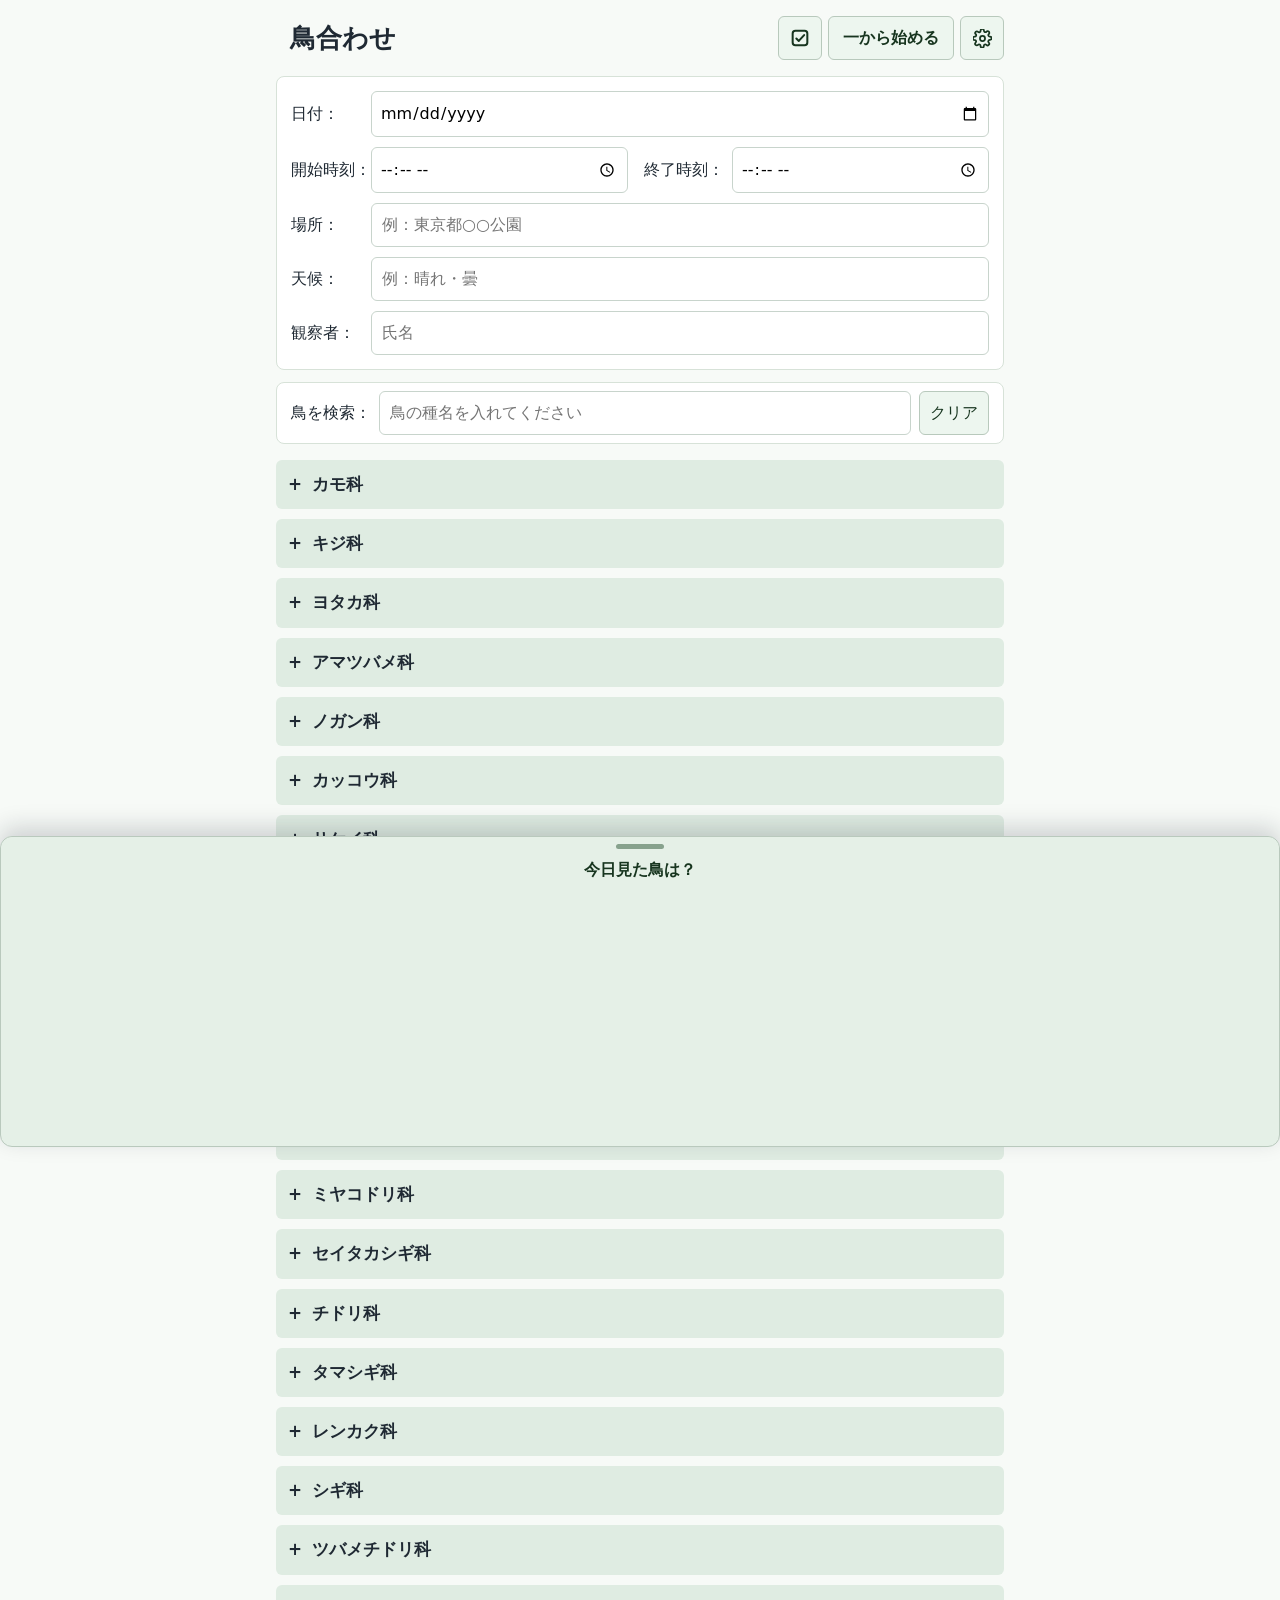
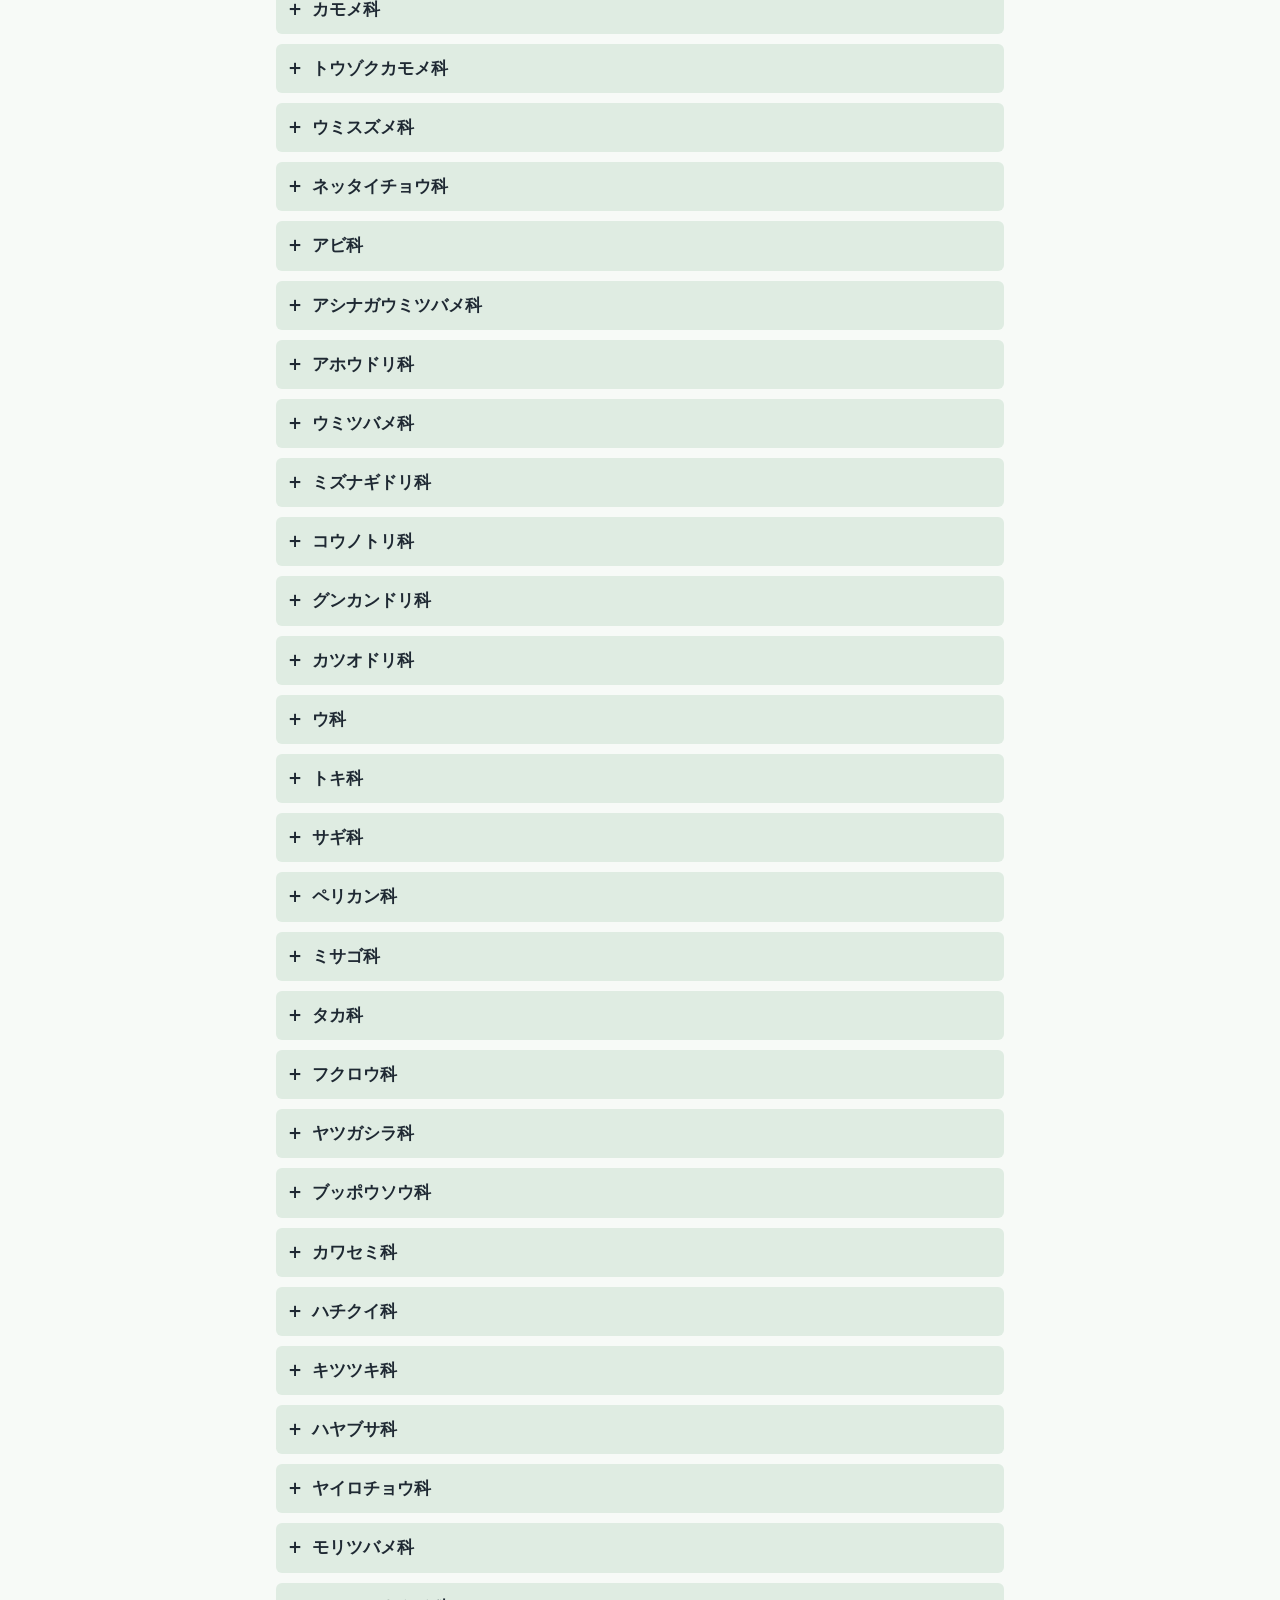
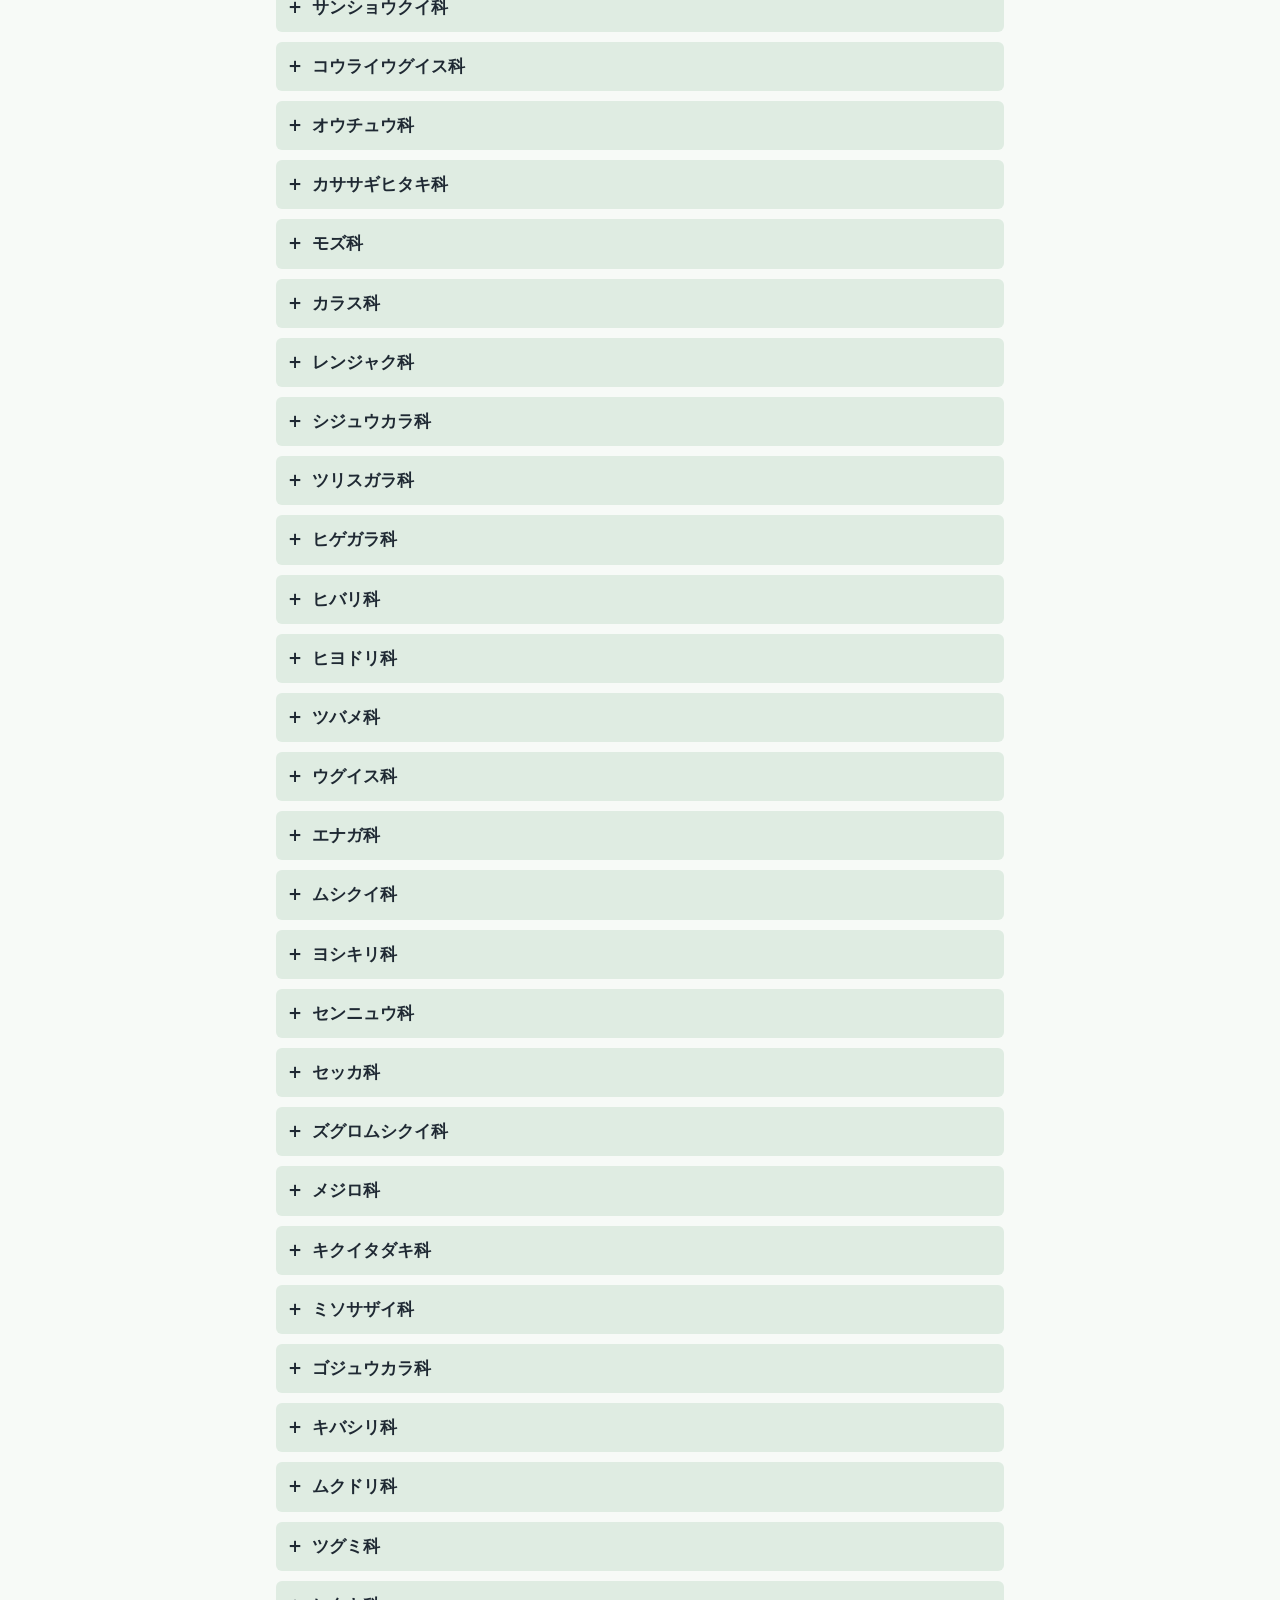
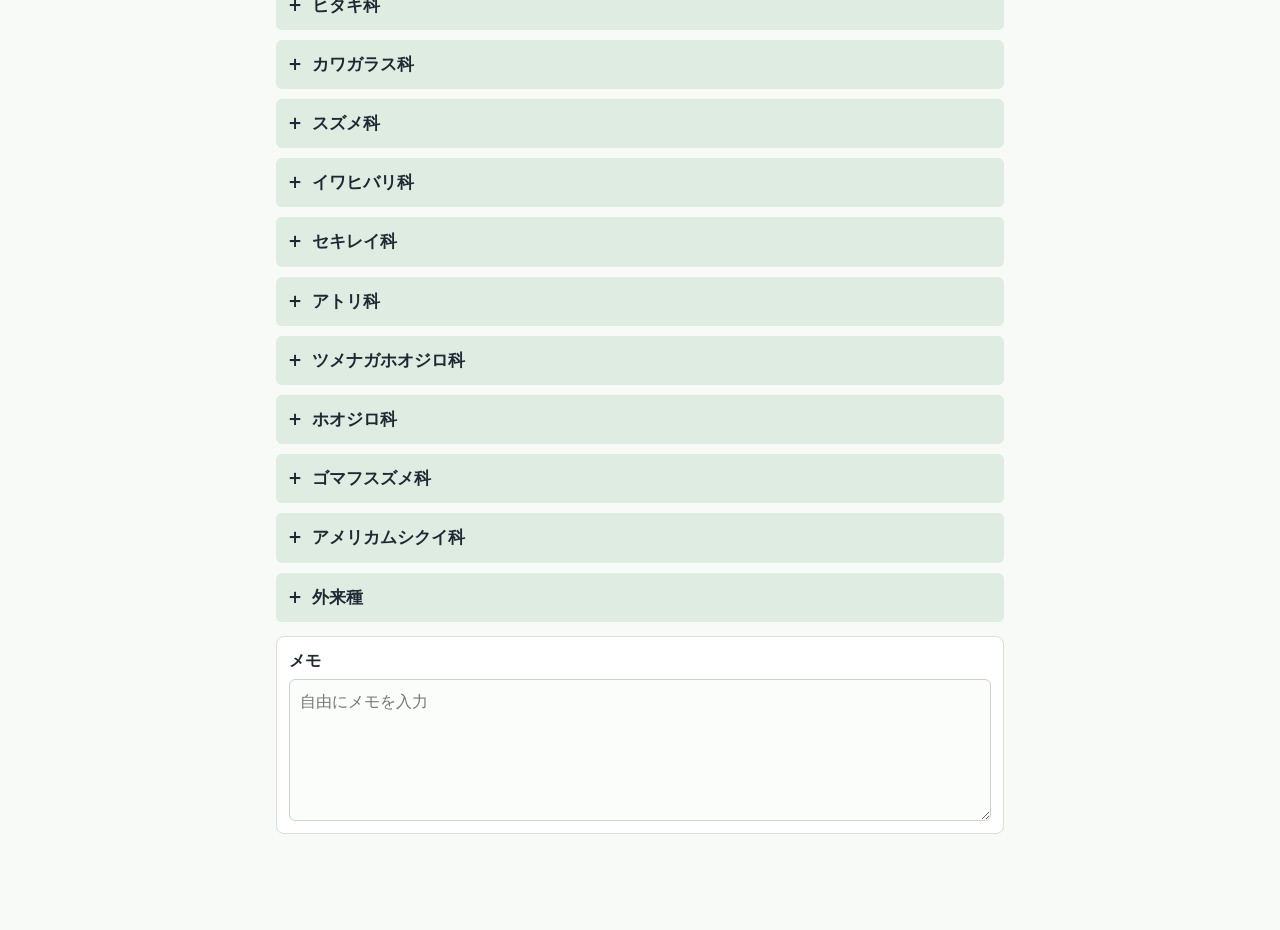
==== commit 271c4828: "VScodeとの接続" ====
--- a/index.html
+++ b/index.html
@@ -11,10 +11,10 @@
   <meta name="apple-mobile-web-app-title" content="鳥合わせ">
   <meta name="apple-mobile-web-app-status-bar-style" content="default">
   <link rel="manifest" href="manifest.webmanifest">
-  <link rel="icon" href="favicon.ico?v=32" sizes="192x192">
-  <link rel="shortcut icon" href="favicon.ico?v=32">
+  <link rel="icon" type="image/png" sizes="192x192" href="icons/icon-192.png?v=35">
+  <link rel="shortcut icon" type="image/png" href="icons/icon-192.png?v=35">
   <link rel="apple-touch-icon" sizes="180x180" href="icons/icon-180.png">
-  <link rel="stylesheet" href="style.css?v=33">
+  <link rel="stylesheet" href="style.css?v=69">
 </head>
 <body>
 
@@ -22,9 +22,19 @@
   <header class="app-header">
     <h1>鳥合わせ</h1>
     <div class="app-header__actions">
-      <button id="checkedOnlyBtn" class="icon-button" type="button" aria-pressed="false" aria-label="チェック済みだけ表示"></button>
+      <button id="checkedOnlyBtn" class="icon-button" type="button" aria-pressed="false" aria-label="チェック済みだけ表示">
+        <svg class="button-icon" aria-hidden="true" viewBox="0 0 24 24" focusable="false">
+          <rect x="4" y="4" width="16" height="16" rx="3"></rect>
+          <path d="M8 12.5l2.7 2.7L16.5 8.8"></path>
+        </svg>
+      </button>
       <button id="clearAllBtn" type="button">一から始める</button>
-      <button id="settingsBtn" class="settings-button" type="button" aria-label="設定">⚙</button>
+      <button id="settingsBtn" class="settings-button" type="button" aria-label="設定">
+        <svg class="button-icon" aria-hidden="true" viewBox="0 0 24 24" focusable="false">
+          <path d="M12 15.2a3.2 3.2 0 1 0 0-6.4 3.2 3.2 0 0 0 0 6.4z"></path>
+          <path d="M19.4 15a1.8 1.8 0 0 0 .4 2l.1.1a2.1 2.1 0 1 1-3 3l-.1-.1a1.8 1.8 0 0 0-2-.4 1.8 1.8 0 0 0-1.1 1.7v.2a2.1 2.1 0 1 1-4.2 0v-.2a1.8 1.8 0 0 0-1.1-1.7 1.8 1.8 0 0 0-2 .4l-.1.1a2.1 2.1 0 1 1-3-3l.1-.1a1.8 1.8 0 0 0 .4-2 1.8 1.8 0 0 0-1.7-1.1H2a2.1 2.1 0 1 1 0-4.2h.2a1.8 1.8 0 0 0 1.7-1.1 1.8 1.8 0 0 0-.4-2l-.1-.1a2.1 2.1 0 1 1 3-3l.1.1a1.8 1.8 0 0 0 2 .4 1.8 1.8 0 0 0 1.1-1.7V2a2.1 2.1 0 1 1 4.2 0v.2a1.8 1.8 0 0 0 1.1 1.7 1.8 1.8 0 0 0 2-.4l.1-.1a2.1 2.1 0 1 1 3 3l-.1.1a1.8 1.8 0 0 0-.4 2 1.8 1.8 0 0 0 1.7 1.1h.2a2.1 2.1 0 1 1 0 4.2h-.2a1.8 1.8 0 0 0-1.8 1.2z"></path>
+        </svg>
+      </button>
     </div>
   </header>
 
@@ -35,11 +45,11 @@
         <input type="date" id="obsDate">
       </div>
       <div class="meta-field">
-        <label for="obsStartTime">開始：</label>
+        <label for="obsStartTime">開始時刻：</label>
         <input type="time" id="obsStartTime">
       </div>
       <div class="meta-field">
-        <label for="obsEndTime">終了：</label>
+        <label for="obsEndTime">終了時刻：</label>
         <input type="time" id="obsEndTime">
       </div>
     </div>
@@ -62,7 +72,7 @@
 
   <div id="birdSearch">
     <label for="birdSearchInput">鳥を検索：</label>
-    <input type="search" id="birdSearchInput" placeholder="例：マガモ">
+    <input type="search" id="birdSearchInput" placeholder="鳥の種名を入れてください">
     <button id="clearBirdSearchBtn" type="button" aria-label="検索語をクリア">クリア</button>
   </div>
 
@@ -88,7 +98,8 @@
   </div>
 </section>
 
-<script src="app.js?v=33"></script>
+<script src="bird-data.js?v=66"></script>
+<script src="app.js?v=67"></script>
 
 </body>
 </html>
--- a/style.css
+++ b/style.css
@@ -9,7 +9,7 @@
 }
 
 body {
-  --output-drawer-collapsed-height: 58px;
+  --output-drawer-collapsed-height: 52px;
   --output-drawer-bottom-gap: max(12px, env(safe-area-inset-bottom));
   --output-drawer-height: var(--output-drawer-collapsed-height);
 
@@ -35,6 +35,15 @@
   padding-bottom: 96px;
 }
 
+body.output-drawer-scroll-locked {
+  position: fixed;
+  top: var(--page-scroll-lock-top, 0);
+  right: 0;
+  left: 0;
+  width: 100%;
+  overflow: hidden;
+}
+
 .app-header {
   display: flex;
   align-items: center;
@@ -45,6 +54,7 @@
 
 h1 {
   margin: 0;
+  padding-left: 14px;
   font-size: 1.6rem;
   line-height: 1.2;
 }
@@ -66,40 +76,12 @@
 }
 
 .icon-button {
-  position: relative;
-  display: inline-block;
+  display: inline-grid;
+  place-items: center;
   width: 44px;
   min-width: 44px;
   padding: 0;
   line-height: 1;
-}
-
-.icon-button::before {
-  content: "";
-  position: absolute;
-  top: 50%;
-  left: 50%;
-  width: 15px;
-  height: 15px;
-  border: 2px solid #17351f;
-  border-radius: 3px;
-  transform: translate(-50%, -50%);
-}
-
-.icon-button::after {
-  content: "";
-  position: absolute;
-  top: 45%;
-  left: 50%;
-  width: 7px;
-  height: 11px;
-  border-right: 3px solid #17351f;
-  border-bottom: 3px solid #17351f;
-  transform: translate(-50%, -50%) rotate(40deg);
-}
-
-.icon-button[aria-pressed="true"]::after {
-  display: none;
 }
 
 .icon-button[aria-pressed="true"] {
@@ -117,6 +99,23 @@
   line-height: 1;
 }
 
+.button-icon {
+  width: 22px;
+  height: 22px;
+  fill: none;
+  stroke: currentColor;
+  stroke-width: 2.2;
+  stroke-linecap: round;
+  stroke-linejoin: round;
+  color: #17351f;
+  pointer-events: none;
+}
+
+.settings-button .button-icon {
+  width: 19px;
+  height: 19px;
+}
+
 .settings-content {
   width: min(100%, 760px);
   margin: 0 auto;
@@ -230,9 +229,61 @@
 }
 
 .meta-row--datetime {
-  display: flex;
-  flex-wrap: wrap;
-  gap: 8px 12px;
+  display: grid;
+  grid-template-columns: 4.5em minmax(0, 1fr) 5.5em minmax(0, 1fr);
+  gap: 10px 8px;
+  min-width: 0;
+  max-width: 100%;
+}
+
+.meta-row--datetime .meta-field {
+  display: contents;
+}
+
+.meta-row--datetime .meta-field:first-child label {
+  grid-column: 1;
+}
+
+.meta-row--datetime .meta-field:first-child input {
+  grid-column: 2 / -1;
+  width: 100%;
+}
+
+.meta-row--datetime .meta-field:nth-child(2) label {
+  grid-column: 1;
+}
+
+.meta-row--datetime .meta-field:nth-child(2) input {
+  grid-column: 2;
+}
+
+.meta-row--datetime .meta-field:nth-child(3) label {
+  grid-column: 3;
+  justify-content: flex-end;
+}
+
+.meta-row--datetime .meta-field:nth-child(3) input {
+  grid-column: 4;
+}
+
+.meta-row--datetime .meta-field label {
+  display: flex;
+  align-items: center;
+  min-width: 0;
+  white-space: nowrap;
+}
+
+.meta-row--datetime input[type="date"],
+.meta-row--datetime input[type="time"] {
+  width: 100%;
+  inline-size: 100%;
+  min-width: 0;
+  min-inline-size: 0;
+  max-width: 100%;
+  max-inline-size: 100%;
+  padding-inline: 8px;
+  -webkit-appearance: none;
+  appearance: none;
 }
 
 .meta-field {
@@ -243,6 +294,12 @@
 
 .meta-field input {
   flex: 0 0 auto;
+}
+
+#meta input {
+  display: block;
+  width: 100%;
+  min-width: 0;
 }
 
 input,
@@ -261,6 +318,13 @@
   text-align: left;
 }
 
+input[type="date"]::-webkit-date-and-time-value,
+input[type="time"]::-webkit-date-and-time-value,
+input[type="date"]::-webkit-datetime-edit,
+input[type="time"]::-webkit-datetime-edit {
+  text-align: left;
+}
+
 button {
   min-height: 44px;
   margin: 4px 4px 4px 0;
@@ -288,7 +352,7 @@
   width: 100%;
   margin: 12px 0 0;
   min-height: 56px;
-  padding: 8px 10px;
+  padding: 8px 14px;
   border: 1px solid #d7e2d8;
   border-radius: 8px;
   background: #fff;
@@ -296,7 +360,7 @@
 
 #birdSearchInput {
   flex: 1;
-  min-width: 120px;
+  min-width: 96px;
 }
 
 #birdSearch label,
@@ -306,9 +370,10 @@
 }
 
 #clearBirdSearchBtn {
-  min-height: 38px;
-  margin: 0;
-  padding: 6px 10px;
+  min-height: 44px;
+  margin: 0;
+  padding: 9px 10px;
+  font-weight: 400;
 }
 
 #birdList {
@@ -384,6 +449,36 @@
   flex: 0 0 92px;
 }
 
+.family-close-row {
+  justify-content: center;
+  min-height: 32px;
+  padding: 6px 0 4px;
+}
+
+.family-close-bar {
+  position: relative;
+  display: block;
+  width: 34px;
+  min-width: 34px;
+  min-height: 4px;
+  margin: 0;
+  padding: 0;
+  border: 0;
+  border-radius: 999px;
+  background: #4f7b59;
+}
+
+.family-close-bar::before {
+  content: "";
+  position: absolute;
+  inset: -12px -28px;
+}
+
+.family-close-bar:active {
+  transform: translateY(1px);
+  background: #3f6548;
+}
+
 .family-list li.search-hit {
   padding: 4px 6px;
   border-radius: 6px;
@@ -403,6 +498,33 @@
 
 .family-list li.search-exact-hit mark {
   background: #f4c430;
+}
+
+.free-memo {
+  display: grid;
+  gap: 6px;
+  margin: 14px 0 0;
+  padding: 12px;
+  border: 1px solid #d7e2d8;
+  border-radius: 8px;
+  background: #fff;
+}
+
+.free-memo label {
+  font-weight: 700;
+}
+
+.free-memo textarea {
+  width: 100%;
+  min-height: 120px;
+  padding: 10px;
+  border: 1px solid #c8d4cc;
+  border-radius: 6px;
+  background: #fbfdfb;
+  font: inherit;
+  font-size: 16px;
+  line-height: 1.5;
+  resize: vertical;
 }
 
 .output-drawer {
@@ -416,7 +538,8 @@
   max-height: min(72dvh, 620px);
   border: 1px solid #b9c9bd;
   border-radius: 12px;
-  background: #fff;
+  overflow: hidden;
+  background: #e5f0e7;
   box-shadow: 0 -8px 24px rgba(17, 24, 39, 0.18);
   transform: translateY(calc(100% - var(--output-drawer-collapsed-height)));
   transition: transform 180ms ease;
@@ -429,6 +552,7 @@
   bottom: 0;
   max-height: none;
   border-radius: 12px 12px 0 0;
+  background: #fff;
 }
 
 .output-drawer__handle {
@@ -436,7 +560,7 @@
   display: flex;
   align-items: stretch;
   width: 100%;
-  height: 58px;
+  height: var(--output-drawer-collapsed-height);
   border-radius: 12px 12px 0 0;
   background: #e5f0e7;
 }
@@ -446,9 +570,9 @@
   flex: 1;
   place-items: center;
   gap: 4px;
-  min-height: 58px;
-  margin: 0;
-  padding: 6px 52px;
+  min-height: var(--output-drawer-collapsed-height);
+  margin: 0;
+  padding: 4px 52px;
   border: 0;
   border-radius: 12px 12px 0 0;
   color: #17351f;
@@ -461,6 +585,10 @@
   height: 5px;
   border-radius: 999px;
   background: #87a28d;
+}
+
+.output-drawer:not(.fullscreen) .output-drawer__content {
+  visibility: hidden;
 }
 
 .output-drawer__content {
@@ -542,19 +670,18 @@
     padding: max(12px, env(safe-area-inset-top)) 12px 96px;
   }
 
-  #meta > .meta-row--datetime {
-    display: grid;
-    justify-items: start;
+  .meta-row--datetime .meta-field:nth-child(3) label {
+    justify-content: flex-start;
   }
 
   #birdSearch {
-    align-items: stretch;
-    flex-wrap: wrap;
+    align-items: center;
+    flex-wrap: nowrap;
     gap: 6px;
   }
 
   #birdSearch label {
-    width: 100%;
+    width: auto;
   }
 
   #birdSearchInput {
